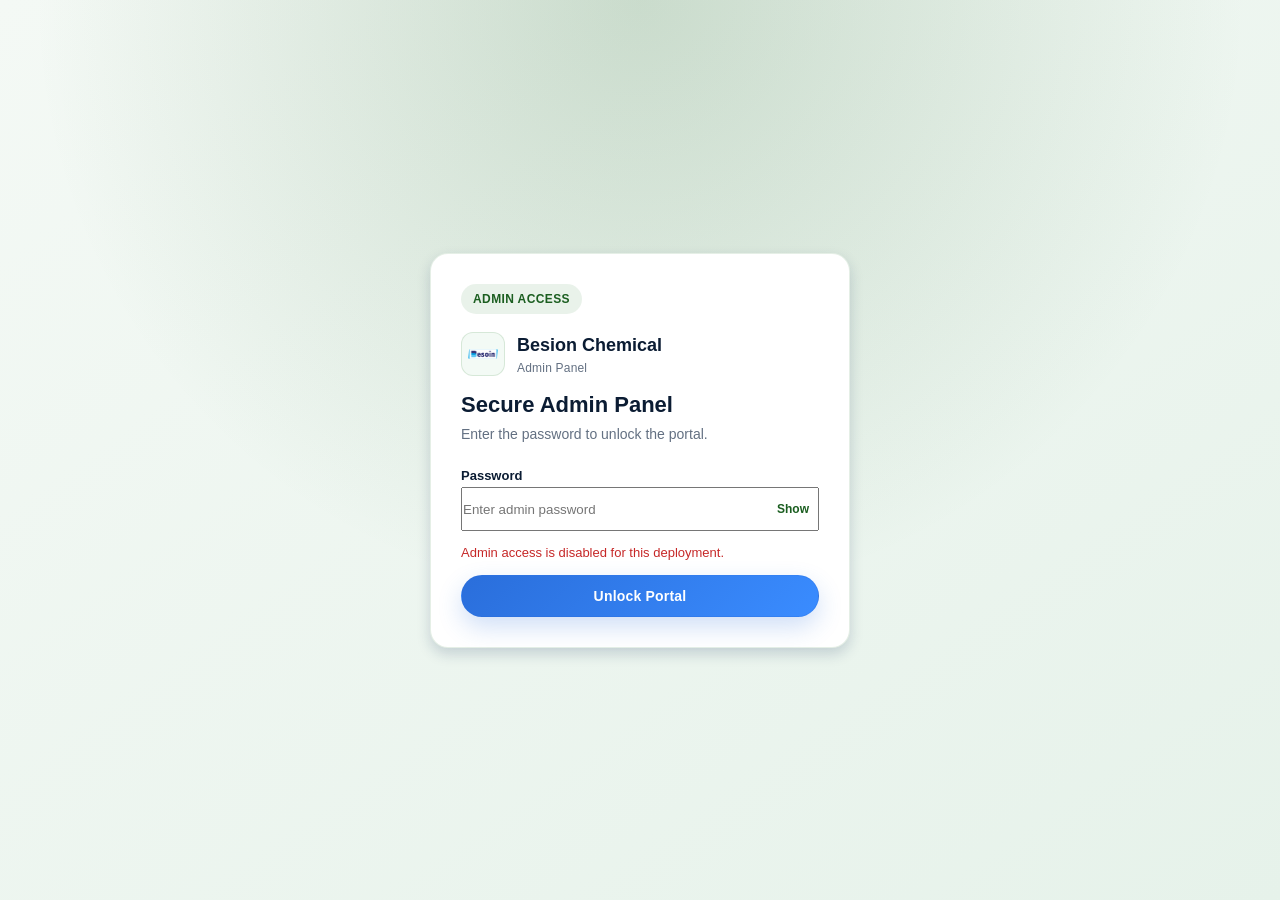
==== aks-admin.html @ b61a38f4 "jay mataji" ====
<!DOCTYPE html>
<html lang="en">

<head>
  <meta charset="UTF-8">
  <meta name="viewport" content="width=device-width, initial-scale=1.0">
  <meta http-equiv="Content-Security-Policy"
    content="default-src 'self'; img-src 'self' data: https:; style-src 'self' 'unsafe-inline'; script-src 'self' 'sha256-vvt4KWwuNr51XfE5m+hzeNEGhiOfZzG97ccfqGsPwvE='; connect-src 'self' https:; font-src 'self' data:; object-src 'none'; base-uri 'self'; form-action 'self'; upgrade-insecure-requests">
  <meta name="referrer" content="strict-origin-when-cross-origin">
  <meta http-equiv="X-Content-Type-Options" content="nosniff">
  <title>Admin Panel — Besion Chemical</title>
  <link rel="stylesheet" href="css/style.css">
  <style>
    body:not(.admin-unlocked) {
      overflow: hidden;
    }

    body:not(.admin-unlocked) .admin-layout {
      display: none;
    }

    .admin-lock {
      position: fixed;
      inset: 0;
      display: flex;
      align-items: center;
      justify-content: center;
      padding: 28px;
      background: radial-gradient(circle at top, rgba(27, 94, 32, 0.18), transparent 55%),
        linear-gradient(145deg, #f4f9f5, #e6f2ea);
      z-index: 3000;
    }

    body.admin-unlocked .admin-lock {
      display: none;
    }

    .admin-lock-card {
      width: min(420px, 100%);
      background: #fff;
      border-radius: 18px;
      padding: 30px;
      box-shadow: var(--shadow-lg);
      border: 1px solid rgba(46, 125, 50, 0.12);
    }

    .admin-lock-badge {
      display: inline-flex;
      align-items: center;
      gap: 8px;
      padding: 6px 12px;
      border-radius: 999px;
      background: rgba(46, 125, 50, 0.1);
      color: #1b5e20;
      font-size: 12px;
      font-weight: 600;
      letter-spacing: 0.4px;
      text-transform: uppercase;
    }

    .admin-lock-brand {
      display: flex;
      align-items: center;
      gap: 12px;
      margin: 18px 0 8px;
    }

    .admin-lock-brand img {
      width: 44px;
      height: 44px;
      object-fit: contain;
      border-radius: 12px;
      background: #f3faf5;
      padding: 6px;
      border: 1px solid rgba(46, 125, 50, 0.15);
    }

    .admin-lock-brand span {
      display: block;
      font-size: 18px;
      font-weight: 700;
      color: var(--text-dark);
    }

    .admin-lock-brand small {
      display: block;
      font-size: 12px;
      color: var(--text-muted);
      letter-spacing: 0.2px;
    }

    .admin-lock-card h1 {
      margin: 14px 0 6px;
      font-size: 22px;
      color: var(--text-dark);
    }

    .admin-lock-card p {
      margin: 0 0 18px;
      color: var(--text-muted);
      font-size: 14px;
    }

    .admin-lock-input {
      position: relative;
      margin-bottom: 12px;
    }

    .admin-lock-input input {
      width: 100%;
      padding-right: 72px;
      height: 44px;
    }

    .admin-lock-toggle {
      position: absolute;
      top: 50%;
      right: 10px;
      transform: translateY(-50%);
      border: none;
      background: transparent;
      color: #1b5e20;
      font-size: 12px;
      font-weight: 600;
      cursor: pointer;
    }

    .admin-lock-error {
      display: none;
      color: #c62828;
      font-size: 13px;
      margin-bottom: 12px;
    }

    .admin-lock-error.show {
      display: block;
    }

    .admin-lock-note {
      margin-top: 14px;
      font-size: 12px;
      color: #7a8b81;
    }

    .admin-lock-btn {
      width: 100%;
      margin-bottom: 12px;
      padding: 10px 14px;
      border-radius: 10px;
      border: 1px solid rgba(255, 255, 255, 0.35);
      background: rgba(255, 255, 255, 0.12);
      color: #fff;
      font-size: 13px;
      font-weight: 600;
      cursor: pointer;
      transition: var(--transition);
    }

    .admin-lock-btn:hover {
      background: rgba(255, 255, 255, 0.2);
    }

    .product-table-img {
      width: 44px;
      height: 44px;
      object-fit: contain;
      border-radius: 6px;
      background: #f0faf4;
    }

    .summary-row {
      background: #f6faf7;
      border: 1px solid var(--border);
      border-radius: 12px;
      padding: 10px 12px;
    }

    .summary-stats {
      display: flex;
      gap: 12px;
      flex-wrap: wrap;
      align-items: center;
      font-size: 13px;
      color: var(--text-dark);
    }

    .summary-pill {
      padding: 6px 12px;
      border-radius: 999px;
      background: #e8f5ee;
      color: #1a6b3c;
      font-weight: 600;
      border: 1px solid #d7efe2;
    }

    .modal-overlay {
      display: none;
      position: fixed;
      inset: 0;
      background: rgba(0, 0, 0, 0.45);
      z-index: 2000;
      overflow-y: auto;
      padding: 40px 20px;
    }

    .modal-overlay.open {
      display: flex;
      align-items: flex-start;
      justify-content: center;
    }

    .modal-box {
      background: #fff;
      border-radius: var(--radius-lg);
      padding: 36px;
      width: 100%;
      max-width: 780px;
      box-shadow: var(--shadow-lg);
      margin: auto;
    }

    .inline-order-input {
      width: 58px;
      padding: 6px 8px;
      border: 1px solid var(--border);
      border-radius: 8px;
      font-size: 13px;
      text-align: center;
    }

    .modal-header {
      display: flex;
      align-items: center;
      justify-content: space-between;
      margin-bottom: 24px;
    }

    .modal-header h2 {
      font-size: 20px;
      font-weight: 700;
      color: var(--text-dark);
    }

    .modal-close {
      font-size: 22px;
      color: var(--text-muted);
      cursor: pointer;
      transition: var(--transition);
    }

    .modal-close:hover {
      color: var(--text-dark);
    }

    .category-list {
      display: flex;
      flex-direction: column;
      gap: 10px;
      margin-top: 12px;
    }

    .category-item {
      display: flex;
      align-items: center;
      justify-content: space-between;
      gap: 10px;
      padding: 10px 12px;
      border: 1px solid var(--border);
      border-radius: 10px;
      background: #f9fbfa;
    }

    .category-label {
      font-weight: 600;
      color: var(--text-dark);
      font-size: 14px;
    }

    .category-actions {
      display: flex;
      gap: 6px;
      flex-wrap: wrap;
    }

    .category-link-grid {
      display: grid;
      grid-template-columns: repeat(auto-fit, minmax(220px, 1fr));
      gap: 14px;
      margin-top: 12px;
    }

    .category-link-title {
      font-size: 13px;
      font-weight: 600;
      color: var(--text-dark);
      margin-bottom: 8px;
    }

    .category-link-list {
      display: flex;
      flex-wrap: wrap;
      gap: 8px;
    }

    .category-link {
      display: inline-flex;
      align-items: center;
      gap: 6px;
      padding: 6px 12px;
      border-radius: 999px;
      border: 1px solid var(--border);
      background: #f9fbfa;
      color: var(--text-dark);
      font-size: 12px;
      text-decoration: none;
      transition: var(--transition);
    }

    .category-link:hover {
      background: #e8f5ee;
      border-color: #cfe8dc;
      color: #1a6b3c;
    }

  </style>
</head>

<body>
  <div class="admin-lock" id="adminLock" aria-hidden="false">
    <form class="admin-lock-card" id="adminLockForm" autocomplete="off">
      <div class="admin-lock-badge">Admin Access</div>
      <div class="admin-lock-brand">
        <img src="images/besoin%20logo.png" alt="Besion Chemical logo">
        <div>
          <span>Besion Chemical</span>
          <small>Admin Panel</small>
        </div>
      </div>
      <h1>Secure Admin Panel</h1>
      <p>Enter the password to unlock the portal.</p>
      <label for="adminPassword" style="font-size:13px;font-weight:600;color:var(--text-dark)">Password</label>
      <div class="admin-lock-input">
        <input type="password" id="adminPassword" class="form-control" placeholder="Enter admin password" required>
        <button type="button" class="admin-lock-toggle" id="adminLockToggle">Show</button>
      </div>
      <div class="admin-lock-error" id="adminLockError">Incorrect password. Please try again.</div>
      <button type="submit" class="btn btn-green" style="width:100%">Unlock Portal</button>
    </form>
  </div>

  <div class="admin-layout" id="adminLayout">
    <!-- ═══ SIDEBAR ═══ -->
    <aside class="admin-sidebar" id="adminSidebar">
      <div class="admin-logo">
        <div class="admin-logo-mark">
          <img src="images/besoin%20logo.png" alt="Besion Chemical logo">
        </div>
        <div>
          <span>Besion Chemical</span>
          <small>Admin Panel</small>
        </div>
      </div>
      <nav class="admin-nav">
        <div class="admin-nav-section">Catalog</div>
        <div class="admin-nav-item active" data-section="products">
          <svg viewBox="0 0 24 24" fill="none" stroke="currentColor" stroke-width="2">
            <path d="M20 7H4a2 2 0 0 0-2 2v6a2 2 0 0 0 2 2h16a2 2 0 0 0 2-2V9a2 2 0 0 0-2-2z" />
            <path d="M16 21V5a2 2 0 0 0-2-2h-4a2 2 0 0 0-2 2v16" />
          </svg>
          Products
        </div>
        <div class="admin-nav-section">Settings</div>
        <div class="admin-nav-item" data-section="settings">
          <svg viewBox="0 0 24 24" fill="none" stroke="currentColor" stroke-width="2">
            <circle cx="12" cy="12" r="3" />
            <path
              d="M19.4 15a1.65 1.65 0 0 0 .33 1.82l.06.06a2 2 0 0 1 0 2.83 2 2 0 0 1-2.83 0l-.06-.06a1.65 1.65 0 0 0-1.82-.33 1.65 1.65 0 0 0-1 1.51V21a2 2 0 0 1-2 2 2 2 0 0 1-2-2v-.09A1.65 1.65 0 0 0 9 19.4a1.65 1.65 0 0 0-1.82.33l-.06.06a2 2 0 0 1-2.83 0 2 2 0 0 1 0-2.83l.06-.06A1.65 1.65 0 0 0 4.68 15a1.65 1.65 0 0 0-1.51-1H3a2 2 0 0 1-2-2 2 2 0 0 1 2-2h.09A1.65 1.65 0 0 0 4.6 9a1.65 1.65 0 0 0-.33-1.82l-.06-.06a2 2 0 0 1 0-2.83 2 2 0 0 1 2.83 0l.06.06A1.65 1.65 0 0 0 9 4.68a1.65 1.65 0 0 0 1-1.51V3a2 2 0 0 1 2-2 2 2 0 0 1 2 2v.09a1.65 1.65 0 0 0 1 1.51 1.65 1.65 0 0 0 1.82-.33l.06-.06a2 2 0 0 1 2.83 0 2 2 0 0 1 0 2.83l-.06.06A1.65 1.65 0 0 0 19.4 9a1.65 1.65 0 0 0 1.51 1H21a2 2 0 0 1 2 2 2 2 0 0 1-2 2h-.09a1.65 1.65 0 0 0-1.51 1z" />
          </svg>
          Settings
        </div>
        <div style="padding:24px 20px 16px; margin-top:auto;">
          <button class="admin-lock-btn" type="button">Lock Admin</button>
          <a href="index.html"
            style="display:flex;align-items:center;gap:10px;color:rgba(255,255,255,0.6);font-size:14px;transition:0.2s">
            <svg viewBox="0 0 24 24" fill="none" stroke="currentColor" stroke-width="2" width="18" height="18">
              <path d="M9 21H5a2 2 0 0 1-2-2V5a2 2 0 0 1 2-2h4" />
              <polyline points="16 17 21 12 16 7" />
              <line x1="21" y1="12" x2="9" y2="12" />
            </svg>
            View Website
          </a>
        </div>
      </nav>
    </aside>
    <div class="admin-sidebar-overlay" id="adminSidebarOverlay"></div>

    <!-- ═══ MAIN ═══ -->
    <main class="admin-main">

      <!-- Products -->
      <div id="section-products">
        <div class="admin-topbar">
          <div class="admin-topbar-left">
            <button class="admin-menu-btn" aria-label="Toggle sidebar">
              <svg viewBox="0 0 24 24" fill="none" stroke="currentColor" stroke-width="2" width="18" height="18">
                <path d="M3 6h18" />
                <path d="M3 12h18" />
                <path d="M3 18h18" />
              </svg>
            </button>
            <h1>Products Management</h1>
          </div>
          <div class="admin-topbar-actions">
            <button class="btn btn-outline-green">
              <svg viewBox="0 0 24 24" fill="none" stroke="currentColor" stroke-width="2" width="16" height="16">
                <path d="M21 12a9 9 0 1 1-2.64-6.36" />
                <polyline points="22 3 21 8 16 7" />
              </svg>
              Sync Database
            </button>
            <button class="btn btn-outline-green">
              <svg viewBox="0 0 24 24" fill="none" stroke="currentColor" stroke-width="2" width="16" height="16">
                <path d="M4 7h16" />
                <path d="M4 12h16" />
                <path d="M4 17h16" />
              </svg>
              Manage Categories
            </button>
            <button class="btn btn-green">
              <svg viewBox="0 0 24 24" fill="none" stroke="currentColor" stroke-width="2" width="16" height="16">
                <line x1="12" y1="5" x2="12" y2="19" />
                <line x1="5" y1="12" x2="19" y2="12" />
              </svg>
              Add New Product
            </button>
          </div>
        </div>

        <div class="admin-card" id="productsListSection">
          <div style="display:flex;gap:16px;margin-bottom:12px;flex-wrap:wrap;align-items:center">
            <input type="text" id="productSearch" class="form-control" style="max-width:280px"
              placeholder="Search products...">
            <select class="form-control" id="filterCategory" style="max-width:200px">
              <option value="">All Categories</option>
            </select>
            <select class="form-control" id="filterMarket" style="max-width:200px">
              <option value="all">All Products</option>
              <option value="domestic">Domestic Products</option>
              <option value="global">Global Products</option>
            </select>
          </div>
          <div class="summary-row" id="productsSummaryRow" style="margin-bottom:16px">
            <div class="summary-stats">
              <span class="summary-pill">Total Products: 0</span>
              <span class="summary-pill">Domestic Products: 0</span>
              <span class="summary-pill">Global Products: 0</span>
            </div>
          </div>

          <div class="summary-row" id="categoryLinksRow">
            <div class="summary-stats" style="justify-content:space-between;width:100%">
              <span style="font-weight:700">Category Quick Links</span>
              <span style="color:var(--text-muted);font-size:12px">Open products page by category</span>
            </div>
            <div class="category-link-grid">
              <div>
                <div class="category-link-title">Domestic Categories</div>
                <div class="category-link-list" id="domesticCategoryLinks"></div>
              </div>
              <div>
                <div class="category-link-title">Global Categories</div>
                <div class="category-link-list" id="globalCategoryLinks"></div>
              </div>
            </div>
          </div>
        </div>

        <div class="admin-card" id="domesticProductsSection">
          <div
            style="display:flex;align-items:center;justify-content:space-between;flex-wrap:wrap;gap:12px;margin-bottom:10px">
            <div>
              <h3 class="admin-card-title" style="margin:0">Domestic Products</h3>
              <p style="color:var(--text-muted);font-size:13px;margin-top:6px">Manage all domestic product listings.</p>
            </div>
          </div>
          <div style="overflow-x:auto">
            <table class="data-table" id="productsTable"></table>
          </div>
        </div>

        <div class="admin-card" id="globalProductsSection">
          <div
            style="display:flex;align-items:center;justify-content:space-between;flex-wrap:wrap;gap:12px;margin-bottom:10px">
            <div>
              <h3 class="admin-card-title" style="margin:0">Global Products</h3>
              <p style="color:var(--text-muted);font-size:13px;margin-top:6px">Manage category-based Technicals and
                Formulations.</p>
            </div>
          </div>

          <div style="border-top:1px solid var(--border);padding-top:20px;margin-top:10px">
            <div
              style="display:flex;align-items:center;justify-content:space-between;flex-wrap:wrap;gap:12px;margin-bottom:16px">
              <h4 style="margin:0;font-size:16px;color:var(--text-dark)">Technicals</h4>
              <button class="btn btn-green btn-sm" id="btnAddTechnical">+ Add Technical</button>
            </div>
            <div style="overflow-x:auto">
              <table class="data-table" id="technicalsTable"></table>
            </div>
          </div>

          <div style="border-top:1px solid var(--border);padding-top:20px;margin-top:24px">
            <div
              style="display:flex;align-items:center;justify-content:space-between;flex-wrap:wrap;gap:12px;margin-bottom:16px">
              <h4 style="margin:0;font-size:16px;color:var(--text-dark)">Formulations</h4>
              <button class="btn btn-green btn-sm" id="btnAddFormulation">+ Add Formulation</button>
            </div>
            <div style="overflow-x:auto">
              <table class="data-table" id="formulationsTable"></table>
            </div>
          </div>
        </div>

      </div>

      <!-- Settings -->
      <div id="section-settings" style="display:none">
        <div class="admin-topbar">
          <div class="admin-topbar-left">
            <button class="admin-menu-btn" aria-label="Toggle sidebar">
              <svg viewBox="0 0 24 24" fill="none" stroke="currentColor" stroke-width="2" width="18" height="18">
                <path d="M3 6h18" />
                <path d="M3 12h18" />
                <path d="M3 18h18" />
              </svg>
            </button>
            <h1>Settings</h1>
          </div>
        </div>
        <div class="admin-card" style="max-width:600px">
          <h3 class="admin-card-title">Company Settings</h3>
          <div class="form-group">
            <label>WhatsApp Number <small style="color:var(--text-muted)">(with country code, no +)</small></label>
            <input type="text" class="form-control" id="stWhatsapp" placeholder="919328110822" value="919328110822">
          </div>
          <div class="form-group">
            <label>Email Address</label>
            <input type="email" class="form-control" id="stEmail" value="info@besionchemical.com">
          </div>
          <div class="form-group">
            <label>Phone Number</label>
            <input type="text" class="form-control" id="stPhone" value="+91 93281 10822">
          </div>
          <div class="form-group">
            <label>Office Address</label>
            <textarea class="form-control" id="stAddress"
              rows="3">123 Farm Road, Agricultural Industrial Area, Gujarat, India</textarea>
          </div>
          <div class="form-group" style="display:none">
            <label>Home Hero Background Image URL (Direct or Google Drive)</label>
            <input type="url" class="form-control" id="stHeroBg" placeholder="https://..."
              value="https://images.unsplash.com/photo-1500937386664-56d1dfef3854?w=1400&q=80">
          </div>
          <div class="form-group" style="display:none">
            <label>Home About Image URL (Direct or Google Drive)</label>
            <input type="url" class="form-control" id="stAboutImage" placeholder="https://..."
              value="https://images.unsplash.com/photo-1574323347407-f5e1ad6d020b?w=600&q=80">
          </div>
          <button class="btn btn-green">Save Settings</button>
        </div>
      </div>

    </main>
  </div>

  <!-- ═══ ADD/EDIT PRODUCT MODAL ═══ -->
  <div class="modal-overlay" id="productModal">
    <div class="modal-box">
      <div class="modal-header">
        <h2 id="modalTitle">Add New Product</h2>
        <span class="modal-close">✕</span>
      </div>
      <div class="form-grid">
        <div class="form-group">
          <label>Product Name *</label>
          <input type="text" class="form-control" id="fName" placeholder="e.g. AceFos 75 SP">
        </div>
        <div class="form-group">
          <label>Technical Name</label>
          <input type="text" class="form-control" id="fTechnical" placeholder="e.g. Acephate 75% SP">
        </div>
        <div class="form-group">
          <label>Category *</label>
          <select class="form-control" id="fCategory">
            <option value="">Select Category</option>
          </select>
        </div>
        <div class="form-group">
          <label>Market</label>
          <select class="form-control" id="fMarket">
            <option value="domestic">Domestic</option>
            <option value="global">Global</option>
          </select>
        </div>
        <div class="form-group">
          <label>Image URL (Direct or Google Drive)</label>
          <input type="url" class="form-control" id="fImage" placeholder="https://...">
        </div>
        <div class="form-group">
          <label>Image Preview</label>
          <div id="imagePreview" style="display:none;border:1px solid #e0e0e0;border-radius:10px;padding:10px;background:#fafafa">
            <img id="imagePreviewImg" alt="Image preview" style="width:100%;height:140px;object-fit:contain;background:#fff;border-radius:8px">
            <div id="imagePreviewStatus" style="margin-top:6px;font-size:12px;color:var(--text-muted)"></div>
          </div>
        </div>
        <div class="form-group">
          <label>PDF Link (Google Drive or direct URL)</label>
          <input type="url" class="form-control" id="fPdf" placeholder="https://drive.google.com/file/d/...">
        </div>
        <div class="form-group">
          <label>Status</label>
          <select class="form-control" id="fStatus">
            <option value="active">Active</option>
            <option value="inactive">Inactive</option>
          </select>
        </div>
        <div class="form-group form-grid-full">
          <label>Description</label>
          <textarea class="form-control" id="fDesc" rows="3" placeholder="Short product description..."></textarea>
        </div>
        <div class="form-group">
          <label>Mode of Action</label>
          <textarea class="form-control" id="fMOA" rows="3" placeholder="e.g. Acetylcholinesterase inhibitor"></textarea>
        </div>
        <div class="form-group">
          <label>Major Crops</label>
          <input type="text" class="form-control" id="fCrops" placeholder="e.g. Cotton, Rice, Wheat">
        </div>
        <div class="form-group">
          <label>Target Pests</label>
          <input type="text" class="form-control" id="fPests" placeholder="e.g. Aphids, Thrips">
        </div>
        <div class="form-group">
          <label>Recommended Dose</label>
          <input type="text" class="form-control" id="fDose" placeholder="e.g. 1.5 g/L water">
        </div>
        <div class="form-group form-grid-full">
          <label>Packaging</label>
          <input type="text" class="form-control" id="fPackaging" placeholder="e.g. 100g, 250g, 500g, 1kg">
        </div>
      </div>
      <div class="admin-form-actions">
        <button class="btn btn-green" id="btnSaveProduct">
          <svg viewBox="0 0 24 24" fill="none" stroke="currentColor" stroke-width="2" width="16" height="16">
            <path d="M19 21H5a2 2 0 0 1-2-2V5a2 2 0 0 1 2-2h11l5 5v11a2 2 0 0 1-2 2z" />
            <polyline points="17 21 17 13 7 13 7 21" />
            <polyline points="7 3 7 8 15 8" />
          </svg>
          <span id="saveLabel">Add Product</span>
        </button>
        <button class="btn btn-outline-green" id="btnCancelProduct">Cancel</button>
      </div>
    </div>
  </div>

  <!-- ═══ MANAGE CATEGORIES MODAL ═══ -->
  <div class="modal-overlay" id="categoryModal">
    <div class="modal-box">
      <div class="modal-header">
        <h2>Manage Categories</h2>
        <span class="modal-close">✕</span>
      </div>
      <div style="display:grid;grid-template-columns:repeat(auto-fit,minmax(260px,1fr));gap:20px">
        <div>
          <h3 class="admin-card-title" style="margin-bottom:4px">Domestic Categories</h3>
          <p style="color:var(--text-muted);font-size:13px;margin:0 0 12px">Used for domestic products.</p>
          <div style="display:flex;gap:8px;flex-wrap:wrap">
            <input type="text" class="form-control" id="newDomesticCategory" placeholder="e.g. Bio Fertilizers"
              style="flex:1 1 160px">
            <button class="btn btn-green btn-sm" id="btnAddDomesticCategory">Add</button>
          </div>
          <div class="category-list" id="domesticCategoryList"></div>
        </div>
        <div>
          <h3 class="admin-card-title" style="margin-bottom:4px">Global Categories</h3>
          <p style="color:var(--text-muted);font-size:13px;margin:0 0 12px">Used for global Technicals and Formulations.
          </p>
          <div style="display:flex;gap:8px;flex-wrap:wrap">
            <input type="text" class="form-control" id="newGlobalCategory" placeholder="e.g. PGR"
              style="flex:1 1 160px">
            <button class="btn btn-green btn-sm" id="btnAddGlobalCategory">Add</button>
          </div>
          <div class="category-list" id="globalCategoryList"></div>
        </div>
      </div>
      <div class="admin-form-actions" style="margin-top:20px">
        <button class="btn btn-outline-green" id="btnCloseCategory">Close</button>
      </div>
    </div>
  </div>

  <!-- Confirm delete modal -->
  <div class="modal-overlay" id="deleteModal">
    <div class="modal-box" style="max-width:440px;text-align:center;padding:40px">
      <div
        style="width:64px;height:64px;background:#fff0f0;border-radius:50%;display:flex;align-items:center;justify-content:center;margin:0 auto 20px">
        <svg viewBox="0 0 24 24" fill="none" stroke="#e53935" stroke-width="2" width="32" height="32">
          <polyline points="3 6 5 6 21 6" />
          <path d="M19 6v14a2 2 0 0 1-2 2H7a2 2 0 0 1-2-2V6m3 0V4a1 1 0 0 1 1-1h4a1 1 0 0 1 1 1v2" />
        </svg>
      </div>
      <h3 style="margin-bottom:10px">Delete Product?</h3>
      <p style="color:var(--text-muted);margin-bottom:28px" id="deleteMsg">This action cannot be undone.</p>
      <div style="display:flex;gap:12px;justify-content:center">
        <button class="btn btn-danger" id="btnConfirmDelete">Yes, Delete</button>
        <button class="btn btn-outline-green" id="btnCancelDelete">Cancel</button>
      </div>
    </div>
  </div>

  <!-- ═══ GLOBAL TECHNICALS MODAL ═══ -->
  <div class="modal-overlay" id="technicalModal">
    <div class="modal-box">
      <div class="modal-header">
        <h2 id="technicalModalTitle">Add Technical</h2>
        <span class="modal-close">✕</span>
      </div>
      <div class="form-grid">
        <div class="form-group">
          <label>Category *</label>
          <select class="form-control" id="tCategory">
            <option value="">Select Category</option>
          </select>
        </div>
        <div class="form-group">
          <label>Technical Name *</label>
          <input type="text" class="form-control" id="tName" placeholder="e.g. Abamectin 1.9% EC">
        </div>
        <div class="form-group">
          <label>Brand Name *</label>
          <input type="text" class="form-control" id="tBrand" placeholder="e.g. SHOOTER">
        </div>
      </div>
      <div class="admin-form-actions">
        <button class="btn btn-green" id="btnSaveTechnical">
          <span id="saveTechnicalLabel">Add Technical</span>
        </button>
        <button class="btn btn-outline-green" id="btnCancelTechnical">Cancel</button>
      </div>
    </div>
  </div>

  <!-- ═══ GLOBAL FORMULATIONS MODAL ═══ -->
  <div class="modal-overlay" id="formulationModal">
    <div class="modal-box">
      <div class="modal-header">
        <h2 id="formulationModalTitle">Add Formulation</h2>
        <span class="modal-close">✕</span>
      </div>
      <div class="form-grid">
        <div class="form-group">
          <label>Category *</label>
          <select class="form-control" id="fCategoryGlobal">
            <option value="">Select Category</option>
          </select>
        </div>
        <div class="form-group">
          <label>Formulation Name *</label>
          <input type="text" class="form-control" id="fNameGlobal" placeholder="e.g. ABAMECTIN 1.8%, 1.9% EC">
        </div>
      </div>
      <div class="admin-form-actions">
        <button class="btn btn-green" id="btnSaveFormulation">
          <span id="saveFormulationLabel">Add Formulation</span>
        </button>
        <button class="btn btn-outline-green" id="btnCancelFormulation">Cancel</button>
      </div>
    </div>
  </div>

  <!-- ═══ GLOBAL DELETE MODAL ═══ -->
  <div class="modal-overlay" id="globalDeleteModal">
    <div class="modal-box" style="max-width:440px;text-align:center;padding:40px">
      <div
        style="width:64px;height:64px;background:#fff0f0;border-radius:50%;display:flex;align-items:center;justify-content:center;margin:0 auto 20px">
        <svg viewBox="0 0 24 24" fill="none" stroke="#e53935" stroke-width="2" width="32" height="32">
          <polyline points="3 6 5 6 21 6" />
          <path d="M19 6v14a2 2 0 0 1-2 2H7a2 2 0 0 1-2-2V6m3 0V4a1 1 0 0 1 1-1h4a1 1 0 0 1 1 1v2" />
        </svg>
      </div>
      <h3 style="margin-bottom:10px" id="globalDeleteTitle">Delete Item?</h3>
      <p style="color:var(--text-muted);margin-bottom:28px" id="globalDeleteMsg">This action cannot be undone.</p>
      <div style="display:flex;gap:12px;justify-content:center">
        <button class="btn btn-danger" id="btnConfirmGlobalDelete">Yes, Delete</button>
        <button class="btn btn-outline-green" id="btnCancelGlobalDelete">Cancel</button>
      </div>
    </div>
  </div>

  <script src="js/config.js"></script>
  <script src="js/script.js"></script>
  <script src="js/admin.js"></script>
</body>
</html>
---- css/style.css ----
/* =============================================
   BESION CHEMICAL — GLOBAL STYLES
   ============================================= */

:root {
  --primary: #2a6edb;
  --primary-rgb: 42, 110, 219;
  --primary-dark: #1a4f9e;
  --primary-light: #e7f1ff;
  --accent: #6bc8ff;
  --accent-hover: #2eaef5;
  --text-dark: #0b1c33;
  --text-body: #2f3a4a;
  --text-muted: #637082;
  --bg-light: #f4f8ff;
  --bg-white: #ffffff;
  --border: #e2e9f5;
  --border-dark: #d5deec;
  --sky-1: #f7fbff;
  --sky-2: #e6f1ff;
  --sky-3: #d8ecff;
  --ink-strong: #0b2b4b;
  --shadow-sm: 0 1px 2px 0 rgba(60, 64, 67, 0.3), 0 1px 3px 1px rgba(60, 64, 67, 0.15);
  --shadow: 0 1px 3px 0 rgba(60, 64, 67, 0.3), 0 4px 8px 3px rgba(60, 64, 67, 0.15);
  --shadow-lg: 0 6px 14px rgba(15, 46, 86, 0.18);
  --radius: 12px;
  --radius-lg: 24px;
  --radius-xl: 32px;
  --whatsapp: #25d366;
  --red: #d93025;
  --transition: cubic-bezier(0.4, 0, 0.2, 1) 0.2s;
}

*,
*::before,
*::after {
  box-sizing: border-box;
  margin: 0;
  padding: 0;
}

html {
  scroll-behavior: smooth;
}

body {
  font-family: 'Nunito', 'Poppins', -apple-system, BlinkMacSystemFont, 'Segoe UI', Roboto, Helvetica, Arial, sans-serif;
  color: var(--text-body);
  background: linear-gradient(180deg, var(--sky-1) 0%, var(--bg-white) 35%, var(--sky-2) 100%);
  line-height: 1.5;
  -webkit-font-smoothing: antialiased;
  -moz-osx-font-smoothing: grayscale;
}

h1,
h2,
h3,
h4,
h5,
h6 {
  font-family: 'Poppins', 'Nunito', 'Segoe UI', Roboto, Helvetica, Arial, sans-serif;
  color: var(--text-dark);
  line-height: 1.25;
}

a {
  text-decoration: none;
  color: inherit;
}

img {
  max-width: 100%;
  display: block;
}


ul {
  list-style: none;
}

button {
  cursor: pointer;
  border: none;
  background: none;
  font-family: inherit;
}

/* =============================================
   UTILITY
   ============================================= */
.container {
  width: 100%;
  max-width: 1200px;
  margin: 0 auto;
  padding: 0 20px;
}

.btn {
  display: inline-flex;
  align-items: center;
  justify-content: center;
  gap: 10px;
  padding: 12px 28px;
  border-radius: 50px;
  font-family: 'Segoe UI', Roboto, Helvetica, Arial, sans-serif;
  font-size: 14px;
  font-weight: 600;
  transition: var(--transition);
  white-space: nowrap;
  letter-spacing: 0.2px;
}

.btn-primary {
  background: linear-gradient(135deg, var(--primary) 0%, #3a8cff 70%, var(--accent) 100%);
  color: #fff;
  border: 1px solid rgba(var(--primary-rgb), 0.2);
  box-shadow: 0 12px 26px rgba(var(--primary-rgb), 0.22);
}

.btn-primary:hover {
  background: linear-gradient(135deg, var(--primary-dark) 0%, var(--primary) 70%, #5fb6ff 100%);
  color: #fff;
  border-color: rgba(var(--primary-rgb), 0.4);
  box-shadow: 0 16px 30px rgba(var(--primary-rgb), 0.3);
  transform: translateY(-2px);
}

.btn-outline {
  background: rgba(255, 255, 255, 0.1);
  color: #fff;
  border: 1.5px solid rgba(255, 255, 255, 0.8);
  backdrop-filter: blur(6px);
}

.btn-outline:hover {
  background: rgba(255, 255, 255, 0.1);
  border-color: #fff;
  transform: translateY(-1px);
}

.btn-green {
  background: linear-gradient(135deg, var(--primary) 0%, #3a8cff 100%);
  color: #fff;
  border: 1px solid rgba(var(--primary-rgb), 0.25);
  box-shadow: 0 10px 24px rgba(var(--primary-rgb), 0.22);
}

.btn-green:hover {
  background: var(--primary-dark);
  border-color: var(--primary-dark);
  transform: translateY(-1px);
  box-shadow: 0 6px 16px rgba(var(--primary-rgb), 0.3);
}

.btn-outline-green {
  background: transparent;
  color: var(--primary);
  border: 1.5px solid rgba(var(--primary-rgb), 0.6);
}

.btn-outline-green:hover {
  background: var(--primary-light);
  color: var(--primary);
  transform: translateY(-1px);
}

.btn-whatsapp {
  background: var(--whatsapp);
  color: #fff;
  border: none;
  box-shadow: 0 4px 12px rgba(37, 211, 102, 0.25);
}

.btn-whatsapp:hover {
  background: var(--accent-hover);
  transform: translateY(-1px);
  box-shadow: 0 6px 20px rgba(37, 211, 102, 0.35);
}


section {
  padding: 60px 0;
}

a:focus-visible,
button:focus-visible,
.btn:focus-visible,
.nav-icon-btn:focus-visible,
.drawer-menu a:focus-visible {
  outline: 3px solid rgba(var(--primary-rgb), 0.35);
  outline-offset: 3px;
  border-radius: 12px;
}

/* =============================================
   HEADER / NAVBAR
   ============================================= */
.header {
  position: sticky;
  top: 0;
  z-index: 1000;
  background: rgba(255, 255, 255, 0.88);
  backdrop-filter: blur(10px);
  -webkit-backdrop-filter: blur(10px);
  border-bottom: 1px solid var(--border);
  box-shadow: 0 10px 20px rgba(14, 44, 84, 0.06);
}

.navbar {
  display: flex;
  align-items: center;
  justify-content: space-between;
  height: 72px;
  padding: 0 24px;
  max-width: 1400px;
  margin: 0 auto;
}

/* Logo */
.nav-logo {
  display: flex;
  align-items: center;
  gap: 10px;
  flex-shrink: 0;
}

.nav-logo .logo-icon {
  width: auto;
  height: clamp(44px, 4.5vw, 58px);
  max-width: 240px;
  object-fit: contain;
  object-position: left center;
  display: block;
}

.nav-logo .logo-text {
  font-family: 'Poppins', sans-serif;
  font-size: 20px;
  font-weight: 700;
  color: var(--primary);
}

/* Center nav links */
.nav-links {
  display: flex;
  align-items: center;
  gap: 6px;
}

.nav-links a {
  padding: 10px 18px;
  border-radius: 50px;
  font-family: 'Poppins', sans-serif;
  font-size: 14px;
  font-weight: 500;
  color: var(--text-dark);
  transition: var(--transition);
  position: relative;
}

.nav-links a:hover {
  color: var(--primary);
  background: linear-gradient(120deg, rgba(var(--primary-rgb), 0.12), rgba(107, 200, 255, 0.18));
}

.nav-links a.active {
  color: var(--primary);
  background: linear-gradient(120deg, rgba(var(--primary-rgb), 0.18), rgba(107, 200, 255, 0.22));
  font-weight: 600;
}

/* Right icons */
.nav-actions {
  display: flex;
  align-items: center;
  gap: 8px;
}

.nav-icon-btn {
  width: 40px;
  height: 40px;
  border-radius: 50%;
  display: flex;
  align-items: center;
  justify-content: center;
  color: var(--text-dark);
  transition: var(--transition);
  position: relative;
}

.nav-icon-btn:hover {
  background: linear-gradient(135deg, rgba(var(--primary-rgb), 0.15), rgba(107, 200, 255, 0.18));
  color: var(--primary);
}

.nav-icon-btn svg {
  width: 20px;
  height: 20px;
}

.cart-badge {
  position: absolute;
  top: 2px;
  right: 2px;
  width: 18px;
  height: 18px;
  background: var(--red);
  color: #fff;
  font-size: 10px;
  font-weight: 700;
  border-radius: 50%;
  display: flex;
  align-items: center;
  justify-content: center;
}

/* Hamburger (mobile only) */
.hamburger {
  display: none;
  flex-direction: column;
  gap: 5px;
  padding: 8px;
  cursor: pointer;
}

.hamburger span {
  display: block;
  width: 22px;
  height: 2px;
  background: var(--text-dark);
  border-radius: 2px;
  transition: var(--transition);
}

/* Search bar */
.search-bar {
  position: absolute;
  top: 68px;
  left: 50%;
  transform: translateX(-50%);
  width: calc(100% - 48px);
  max-width: 1400px;
  box-sizing: border-box;
  background: #fff;
  padding: 16px 24px;
  box-shadow: 0 16px 30px rgba(14, 44, 84, 0.12);
  display: none;
  z-index: 999;
}

.search-bar.open {
  display: flex;
  align-items: center;
  gap: 12px;
}

.search-bar input {
  flex: 1;
  padding: 16px 22px;
  border: 2px solid var(--border);
  border-radius: 50px;
  font-size: 16px;
  line-height: 1.6;
  min-height: 52px;
  outline: none;
  font-family: 'Inter', sans-serif;
  transition: var(--transition);
}

.search-bar input:focus {
  border-color: var(--primary);
  box-shadow: 0 0 0 4px rgba(var(--primary-rgb), 0.12);
}

.search-bar button {
  padding: 12px 24px;
  background: linear-gradient(135deg, var(--primary) 0%, #3a8cff 100%);
  color: #fff;
  border-radius: 50px;
  font-weight: 600;
}

/* Search results dropdown */
.search-results {
  position: absolute;
  top: 100%;
  left: 24px;
  right: 24px;
  background: #fff;
  border: 1px solid var(--border);
  border-radius: var(--radius);
  box-shadow: var(--shadow-lg);
  max-height: 320px;
  overflow-y: auto;
  display: none;
}

.search-results.show {
  display: block;
}

.search-result-item {
  display: flex;
  align-items: center;
  gap: 12px;
  padding: 12px 16px;
  cursor: pointer;
  transition: var(--transition);
  border-bottom: 1px solid var(--border);
}

.search-result-item:last-child {
  border-bottom: none;
}

.search-result-item:hover {
  background: var(--primary-light);
}

.search-result-item.selected {
  background: var(--primary-light);
  box-shadow: inset 0 0 0 1px rgba(var(--primary-rgb), 0.35);
}

.search-result-item img {
  width: 40px;
  height: 40px;
  object-fit: contain;
  border-radius: 6px;
}

.search-result-info strong {
  display: block;
  font-size: 14px;
  color: var(--text-dark);
}

.search-result-info span {
  font-size: 12px;
  color: var(--text-muted);
}

/* =============================================
   SIDE DRAWER (mobile)
   ============================================= */
.drawer-overlay {
  display: none;
  position: fixed;
  inset: 0;
  background: rgba(0, 0, 0, 0.45);
  z-index: 1100;
  opacity: 0;
  transition: opacity 0.25s;
}

.drawer-overlay.open {
  display: block;
  opacity: 1;
}

.drawer {
  position: fixed;
  right: -300px;
  top: 0;
  bottom: 0;
  width: 280px;
  background: #fff;
  z-index: 1101;
  transition: right 0.28s cubic-bezier(0.4, 0, 0.2, 1);
  overflow-y: auto;
  box-shadow: -4px 0 24px rgba(0, 0, 0, 0.15);
}

.drawer.open {
  right: 0;
}

.drawer-header {
  display: flex;
  align-items: center;
  justify-content: space-between;
  padding: 18px 20px;
  background: var(--primary);
  color: #fff;
}

.drawer-header h3 {
  font-family: 'Poppins', sans-serif;
  font-size: 18px;
  font-weight: 600;
}

.drawer-close {
  color: #fff;
  font-size: 22px;
  line-height: 1;
  opacity: 0.85;
  transition: var(--transition);
}

.drawer-close:hover {
  opacity: 1;
}

.drawer-menu {
  padding: 12px 0;
}

.drawer-menu a {
  display: flex;
  align-items: center;
  gap: 14px;
  padding: 14px 20px;
  font-size: 15px;
  font-weight: 500;
  color: var(--text-dark);
  transition: var(--transition);
  border-left: 3px solid transparent;
}

.drawer-menu a:hover {
  background: var(--primary-light);
  color: var(--primary);
  border-left-color: var(--primary);
}

.drawer-menu a.active {
  background: var(--primary-light);
  color: var(--primary);
  font-weight: 600;
  border-left-color: var(--primary);
}

.drawer-menu a svg {
  width: 20px;
  height: 20px;
  flex-shrink: 0;
  color: var(--primary);
}

.drawer-menu a img {
  width: 20px;
  height: 20px;
  flex-shrink: 0;
  opacity: 0.7;
}

/* =============================================
   HERO SECTION
   ============================================= */
.hero {
  position: relative;
  overflow: hidden;
  background: #0b1c33;
  min-height: 420px;
  display: flex;
  align-items: center;
}

.hero::before {
  content: "";
  position: absolute;
  inset: 0;
  background:
    radial-gradient(circle at 20% 15%, rgba(42, 110, 219, 0.45), transparent 45%),
    radial-gradient(circle at 80% 10%, rgba(107, 200, 255, 0.3), transparent 55%),
    linear-gradient(180deg, rgba(7, 20, 40, 0.55) 0%, rgba(9, 28, 58, 0.35) 55%, rgba(12, 40, 78, 0.25) 100%);
  z-index: 0;
}

.hero::after {
  content: "";
  position: absolute;
  inset: -15%;
  background:
    radial-gradient(circle at 18% 18%, rgba(255, 255, 255, 0.22), transparent 45%),
    radial-gradient(circle at 85% 30%, rgba(255, 255, 255, 0.12), transparent 50%);
  opacity: 0.5;
  z-index: 0;
  pointer-events: none;
  animation: hero-float 12s ease-in-out infinite;
}

.hero-bg {
  position: absolute;
  inset: 0;
  background-image: url('../images/banner.jpeg');
  background-size: cover;
  background-position: center;
  opacity: 1;
}

.hero-content {
  position: relative;
  z-index: 1;
  text-align: center;
  padding: 80px 20px 90px;
  max-width: 800px;
  margin: 0 auto;
  animation: rise-in 0.9s ease both;
}

.hero-content h1 {
  font-size: clamp(26px, 4vw, 46px);
  font-weight: 800;
  color: #fff;
  margin-bottom: 18px;
  line-height: 1.2;
  text-shadow: 0 12px 34px rgba(8, 18, 36, 0.45);
}

.hero-content p {
  font-size: clamp(14px, 2vw, 18px);
  color: rgba(255, 255, 255, 0.9);
  margin-bottom: 34px;
  line-height: 1.6;
}

.hero-btns {
  display: flex;
  gap: 14px;
  justify-content: center;
  flex-wrap: wrap;
  animation: rise-in 0.9s ease both;
  animation-delay: 0.08s;
}

.hero .btn {
  position: relative;
  overflow: hidden;
}

.hero .btn-primary {
  background: linear-gradient(135deg, #2a6edb 0%, #4aa3ff 70%, #6bc8ff 100%);
  border: 1px solid rgba(255, 255, 255, 0.2);
  box-shadow: 0 14px 30px rgba(15, 56, 120, 0.35);
}

.hero .btn-primary:hover {
  background: linear-gradient(135deg, #1a4f9e 0%, #2a6edb 70%, #5fb6ff 100%);
  box-shadow: 0 18px 36px rgba(15, 56, 120, 0.4);
}

.hero .btn-outline {
  background: rgba(255, 255, 255, 0.14);
  border-color: rgba(255, 255, 255, 0.6);
  box-shadow: 0 10px 24px rgba(10, 24, 48, 0.25);
}

.hero .btn-outline:hover {
  background: rgba(255, 255, 255, 0.2);
  border-color: rgba(255, 255, 255, 0.85);
}

.hero .btn::after {
  content: "";
  position: absolute;
  top: -50%;
  left: -130%;
  width: 60%;
  height: 200%;
  background: linear-gradient(120deg, transparent 0%, rgba(255, 255, 255, 0.35) 45%, transparent 100%);
  transform: skewX(-20deg);
  transition: left 0.6s ease;
}

.hero .btn:hover::after {
  left: 140%;
}

/* =============================================
   CATEGORY STRIP
   ============================================= */
.category-strip {
  background: transparent;
  padding: 28px 0 10px;
}

.category-container {
  display: flex;
  justify-content: space-between;
  gap: 12px;
  padding: 10px;
  border-radius: 16px;
  background: linear-gradient(180deg, #ffffff 0%, #eef5ff 100%);
  box-shadow: 0 16px 30px rgba(var(--primary-rgb), 0.14);
  border: 1px solid rgba(var(--primary-rgb), 0.14);
}

.category-item {
  text-align: center;
  flex: 1;
  font-size: 13px;
  cursor: pointer;
  padding: 8px 6px;
  transition: var(--transition);
}

.icon-circle {
  width: 64px;
  height: 64px;
  border-radius: 50%;
  border: 2px solid #dfe6f2;
  display: flex;
  align-items: center;
  justify-content: center;
  margin: auto;
  transition: all 0.3s ease;
  background: #fff;
}

.icon-circle img {
  width: 28px;
  height: 28px;
  transition: transform 0.3s ease;
  opacity: 0.6;
}

/* Hover */
.category-item:hover .icon-circle {
  border-color: var(--primary);
  transform: translateY(-4px) scale(1.05);
  box-shadow: 0 10px 20px rgba(var(--primary-rgb), 0.16);
}

.category-item:hover img {
  opacity: 1;
  transform: scale(1.1);
}

/* Active state */
.category-item.active .icon-circle {
  background: var(--primary);
  border: none;
  box-shadow: 0 6px 20px rgba(var(--primary-rgb), 0.25);
}

.category-item.active img {
  filter: brightness(0) invert(1);
  opacity: 1;
}

.category-item p {
  margin-top: 8px;
  font-weight: 500;
  color: #333;
}

.category-item.active p {
  color: var(--primary);
  font-weight: 600;
}

/* =============================================
   WHY CHOOSE US
   ============================================= */
.why-choose {
  background: linear-gradient(180deg, var(--sky-1) 0%, var(--sky-2) 100%);
  position: relative;
  overflow: hidden;
}

.section-title {
  font-size: clamp(22px, 3vw, 30px);
  font-weight: 700;
  color: var(--primary);
  margin-bottom: 36px;
}

.features-grid {
  display: grid;
  grid-template-columns: repeat(4, 1fr);
  gap: 20px;
}

.feature-card {
  background: linear-gradient(180deg, #ffffff 0%, #f7fbff 100%);
  border-radius: var(--radius-lg);
  padding: 40px 24px;
  text-align: center;
  box-shadow: 0 10px 24px rgba(12, 40, 78, 0.1);
  transition: var(--transition);
  border: 1px solid rgba(var(--primary-rgb), 0.12);
  animation: rise-in 0.8s ease both;
}

.features-grid .feature-card:nth-child(1) {
  animation-delay: 0.05s;
}

.features-grid .feature-card:nth-child(2) {
  animation-delay: 0.1s;
}

.features-grid .feature-card:nth-child(3) {
  animation-delay: 0.15s;
}

.features-grid .feature-card:nth-child(4) {
  animation-delay: 0.2s;
}

.feature-card:hover {
  transform: translateY(-6px);
  box-shadow: 0 16px 30px rgba(var(--primary-rgb), 0.22);
  border-color: rgba(var(--primary-rgb), 0.25);
}

.feature-icon {
  width: 64px;
  height: 64px;
  margin: 0 auto 20px;
  display: flex;
  align-items: center;
  justify-content: center;
  background: linear-gradient(135deg, rgba(var(--primary-rgb), 0.12), rgba(107, 200, 255, 0.2));
  border-radius: 50%;
  color: var(--primary);
}

.feature-icon svg {
  width: 28px;
  height: 28px;
}

.feature-card h3 {
  font-size: 16px;
  font-weight: 600;
  margin-bottom: 8px;
  color: var(--text-dark);
}

.feature-card p {
  font-size: 13px;
  color: var(--text-muted);
}

/* =============================================
   ABOUT SECTION
   ============================================= */
.about-section {
  background: linear-gradient(180deg, #ffffff 0%, #f4f8ff 100%);
}

.about-inner {
  display: grid;
  grid-template-columns: 1fr 1fr;
  gap: 60px;
  align-items: center;
  background: linear-gradient(135deg, #f7fbff 0%, #ffffff 100%);
  border-radius: var(--radius-xl);
  padding: 60px;
  border: 1px solid rgba(var(--primary-rgb), 0.12);
  box-shadow: 0 18px 40px rgba(15, 46, 86, 0.12);
}

.about-text h2 {
  font-size: clamp(22px, 3vw, 30px);
  font-weight: 700;
  color: var(--primary);
  margin-bottom: 20px;
}

.about-text p {
  color: var(--text-body);
  margin-bottom: 16px;
  line-height: 1.75;
}

.about-text .btn {
  margin-top: 10px;
}

.about-image img {
  width: 100%;
  border-radius: var(--radius-lg);
  object-fit: cover;
  max-height: 340px;
  box-shadow: 0 12px 30px rgba(15, 46, 86, 0.18);
}

/* =============================================
   FOOTER
   ============================================= */
.footer {
  background: linear-gradient(180deg, #eaf4ff 0%, #dbeaff 100%);
  color: var(--ink-strong);
  padding: 60px 0 0;
}

.footer-grid {
  display: grid;
  grid-template-columns: 2fr 1fr 1.5fr;
  gap: 50px;
  padding-bottom: 50px;
  border-bottom: 1px solid rgba(42, 110, 219, 0.2);
}

.footer-brand .logo-area {
  display: flex;
  align-items: center;
  gap: 10px;
  margin-bottom: 16px;
}

.footer-brand .logo-text {
  color: var(--primary-dark);
  font-family: 'Poppins', sans-serif;
  font-size: 20px;
  font-weight: 700;
}

.footer-brand p {
  font-size: 14px;
  line-height: 1.7;
  color: rgba(11, 43, 75, 0.72);
}

.footer-col h4 {
  font-family: 'Poppins', sans-serif;
  font-size: 15px;
  font-weight: 700;
  color: var(--primary-dark);
  margin-bottom: 24px;
  padding-bottom: 8px;
  border-bottom: 2px solid rgba(var(--primary-rgb), 0.35);
  display: inline-block;
  text-transform: uppercase;
  letter-spacing: 0.5px;
}

.footer-links li {
  margin-bottom: 10px;
}

.footer-links a {
  display: flex;
  align-items: center;
  gap: 8px;
  font-size: 14px;
  color: rgba(11, 43, 75, 0.75);
  transition: var(--transition);
}

.footer-links a::before {
  content: '›';
  font-size: 16px;
  color: var(--primary);
}

.footer-links a:hover {
  color: var(--primary-dark);
  padding-left: 4px;
}

.footer-contact li {
  display: flex;
  align-items: flex-start;
  gap: 10px;
  margin-bottom: 14px;
}

.footer-contact svg {
  width: 17px;
  height: 17px;
  flex-shrink: 0;
  color: var(--primary);
  margin-top: 2px;
}

.footer-contact span {
  font-size: 14px;
  color: rgba(11, 43, 75, 0.72);
}

.footer-contact a {
  font-size: 14px;
  color: rgba(11, 43, 75, 0.72);
  text-decoration: none;
}

.footer-contact a:hover {
  color: var(--primary-dark);
}

.footer-bottom {
  text-align: center;
  padding: 18px 20px;
  font-size: 13px;
  color: rgba(11, 43, 75, 0.65);
  background: transparent;
}

.footer-bottom span {
  display: block;
  font-weight: 600;
  color: var(--primary-dark);
}

.footer-divider {
  height: 1px;
  width: min(920px, 92%);
  margin: 0 auto 12px;
  background: rgba(26, 79, 158, 0.25);
}

.footer-note {
  margin: 10px auto 0;
  max-width: 920px;
  font-size: 12px;
  line-height: 1.55;
  color: var(--primary-dark);
}

/* =============================================
   FLOATING WHATSAPP BUTTON
   ============================================= */
.whatsapp-float {
  position: fixed;
  bottom: 32px;
  right: 24px;
  z-index: 940;
  display: none;
  align-items: center;
  gap: 10px;
  background: var(--whatsapp);
  color: #fff;
  padding: 12px 18px;
  border-radius: 50px;
  min-height: 44px;
  border: 1px solid rgba(255, 255, 255, 0.28);
  box-shadow: 0 4px 20px rgba(37, 211, 102, 0.45);
  font-family: 'Poppins', sans-serif;
  font-size: 13px;
  font-weight: 600;
  cursor: pointer;
  text-decoration: none;
  transition: var(--transition);
  animation: pulse-wa 2.5s infinite;
}

.whatsapp-float:hover {
  transform: scale(1.05);
  box-shadow: 0 6px 28px rgba(37, 211, 102, 0.55);
  animation: none;
}

.whatsapp-float svg {
  width: 22px;
  height: 22px;
  flex-shrink: 0;
}

.wa-text {
  line-height: 1.2;
}

.wa-text small {
  display: block;
  font-size: 10px;
  font-weight: 400;
  opacity: 0.85;
}

@keyframes pulse-wa {

  0%,
  100% {
    box-shadow: 0 4px 20px rgba(37, 211, 102, 0.45);
  }

  50% {
    box-shadow: 0 4px 30px rgba(37, 211, 102, 0.7);
  }
}

/* =============================================
   MOBILE BOTTOM NAV
   ============================================= */
.bottom-nav {
  display: none;
  position: fixed;
  bottom: 20px;
  left: 20px;
  right: 20px;
  background: rgba(255, 255, 255, 0.9);
  backdrop-filter: blur(12px);
  -webkit-backdrop-filter: blur(12px);
  border: 1px solid rgba(var(--primary-rgb), 0.18);
  border-radius: 50px;
  z-index: 950;
  padding: 8px 10px;
  box-shadow: var(--shadow-lg);
}

.bottom-nav-inner {
  display: flex;
  justify-content: space-around;
  align-items: center;
}

.bottom-nav-item {
  display: flex;
  flex-direction: row;
  align-items: center;
  gap: 8px;
  padding: 10px 18px;
  border-radius: 50px;
  font-size: 13px;
  font-family: 'Poppins', sans-serif;
  font-weight: 600;
  color: var(--text-muted);
  position: relative;
  transition: var(--transition);
  text-decoration: none;
}

.bottom-nav-item.active {
  color: var(--primary);
  background: rgba(var(--primary-rgb), 0.12);
}

.bottom-nav-item svg {
  width: 20px;
  height: 20px;
  stroke-width: 2;
}

.bottom-nav-badge {
  position: absolute;
  top: 2px;
  right: 10px;
  width: 16px;
  height: 16px;
  background: var(--red);
  color: #fff;
  font-size: 9px;
  font-weight: 700;
  border-radius: 50%;
  display: flex;
  align-items: center;
  justify-content: center;
}

/* =============================================
   PRODUCTS PAGE
   ============================================= */
.products-header {
  padding: 30px 0 0;
}

.products-layout {
  display: flex;
  gap: 30px;
  padding: 24px 0 60px;
}

/* Domestic/Global toggle */
.toggle-group {
  display: flex;
  gap: 0;
  background: linear-gradient(180deg, #ffffff 0%, #eef5ff 100%);
  border-radius: 50px;
  padding: 4px;
  width: fit-content;
  margin: 0 auto 24px;
  box-shadow: 0 10px 24px rgba(14, 44, 84, 0.08), inset 0 1px 0 rgba(255, 255, 255, 0.8);
}

.toggle-btn {
  padding: 10px 28px;
  border-radius: 50px;
  font-family: 'Poppins', sans-serif;
  font-size: 14px;
  font-weight: 600;
  color: var(--text-muted);
  transition: var(--transition);
  cursor: pointer;
  letter-spacing: 0.2px;
}

.toggle-btn.active {
  background: var(--primary);
  color: #fff;
  box-shadow: 0 10px 20px rgba(var(--primary-rgb), 0.3);
}

.toggle-btn:hover:not(.active),
.toggle-btn:focus-visible:not(.active) {
  color: var(--text-dark);
  background: rgba(0, 0, 0, 0.05);
}

/* =========================
   CATEGORY ICONS — MODERN CIRCULAR SELECTOR
========================= */

/* Per-category color tokens via data-cat attribute */
[data-cat="insecticides"] {
  --cat-color: #e53935;
  --cat-glow: rgba(229, 57, 53, 0.35);
}

[data-cat="herbicides"] {
  --cat-color: #2e7d32;
  --cat-glow: rgba(46, 125, 50, 0.35);
}

[data-cat="fungicides"] {
  --cat-color: #1565c0;
  --cat-glow: rgba(21, 101, 192, 0.35);
}

[data-cat="pgr"] {
  --cat-color: #e91e8c;
  --cat-glow: rgba(233, 30, 140, 0.35);
}

[data-cat="biofertilizers"] {
  --cat-color: #e65c00;
  --cat-glow: rgba(230, 92, 0, 0.35);
}

.category-icons {
  display: flex;
  justify-content: center;
  gap: 32px;
  flex-wrap: wrap;
  padding: 24px 0 36px;
  border-bottom: 1px solid #e6e6e6;
  margin-bottom: 30px;
}

/* ITEM */
.cat-item {
  display: flex;
  flex-direction: column;
  align-items: center;
  gap: 12px;
  cursor: pointer;
  transition: transform 0.25s ease;
  outline: none;
  -webkit-tap-highlight-color: transparent;
}

.cat-item:focus-visible .cat-icon-wrap {
  outline: 3px solid var(--cat-color, var(--primary));
  outline-offset: 3px;
}

/* ICON CIRCLE */
.cat-icon-wrap {
  width: 84px;
  height: 84px;
  border-radius: 50%;
  border: 2.5px solid #d4d4d4;
  display: flex;
  align-items: center;
  justify-content: center;
  background: #fff;
  transition:
    background 0.25s ease,
    border-color 0.25s ease,
    box-shadow 0.25s ease,
    transform 0.25s ease;
  position: relative;
  overflow: hidden;
}

/* Inline SVG icons — default grey */
.cat-icon-wrap svg.cat-icon {
  width: 38px;
  height: 38px;
  stroke: #a0a0a0;
  fill: none;
  stroke-width: 2;
  stroke-linecap: round;
  stroke-linejoin: round;
  transition: stroke 0.25s ease, transform 0.25s ease;
  flex-shrink: 0;
}

/* Image icons (fallback) — default grey */
.cat-icon-wrap img.cat-icon-img {
  width: 38px;
  height: 38px;
  opacity: 0.45;
  transition: opacity 0.25s ease, filter 0.25s ease, transform 0.25s ease;
  object-fit: contain;
}

/* LABEL */
.cat-label {
  font-size: 13px;
  font-weight: 600;
  color: #6b7280;
  text-align: center;
  line-height: 1.3;
  transition: color 0.25s ease;
  max-width: 90px;
}

/* -------------------------
   HOVER STATE
------------------------- */
.cat-item:hover {
  transform: translateY(-3px);
}

.cat-item:hover .cat-icon-wrap {
  background: var(--cat-color, var(--primary));
  border-color: var(--cat-color, var(--primary));
  box-shadow: 0 6px 20px var(--cat-glow, rgba(0, 0, 0, 0.2));
  transform: scale(1.08);
}

.cat-item:hover .cat-icon-wrap svg.cat-icon {
  stroke: #fff;
  transform: scale(1.1);
}

.cat-item:hover .cat-icon-wrap img.cat-icon-img {
  opacity: 1;
  filter: brightness(0) invert(1);
  transform: scale(1.1);
}

.cat-item:hover .cat-label {
  color: var(--cat-color, var(--primary));
}

/* -------------------------
   ACTIVE / SELECTED STATE — persists with filled color
------------------------- */
.cat-item.active {
  transform: translateY(-3px);
}

.cat-item.active .cat-icon-wrap {
  background: var(--cat-color, var(--primary));
  border-color: var(--cat-color, var(--primary));
  box-shadow: 0 6px 22px var(--cat-glow, rgba(0, 0, 0, 0.22));
  transform: scale(1.08);
}

.cat-item.active .cat-icon-wrap svg.cat-icon {
  stroke: #fff;
}

.cat-item.active .cat-icon-wrap img.cat-icon-img {
  opacity: 1;
  filter: brightness(0) invert(1);
}

.cat-item.active .cat-label {
  color: var(--cat-color, var(--primary));
  font-weight: 700;
}

/* Product Grid */
.products-main {
  flex: 1;
}

.products-grid {
  display: grid;
  grid-template-columns: repeat(4, 1fr);
  gap: 22px;
}

.products-grid.products-grid-2x2 {
  grid-template-columns: repeat(2, 1fr);
  max-width: 860px;
  margin: 0 auto;
}

.product-card {
  background: #fff;
  border-radius: var(--radius-lg);
  overflow: hidden;
  cursor: pointer;
  transition: var(--transition);
  position: relative;
  box-shadow: var(--shadow-sm);
  border: 1px solid var(--border);
  display: flex;
  flex-direction: column;
}

.product-card:hover {
  box-shadow: var(--shadow-lg);
  transform: translateY(-4px);
}

.product-card.selected {
  border-color: var(--primary);
  box-shadow: 0 0 0 2px rgba(var(--primary-rgb), 0.18), var(--shadow-lg);
}
.product-img-wrap {
  aspect-ratio: 1 / 1;
  display: flex;
  align-items: center;
  justify-content: center;
  background: #fdfdfd;
  padding: 24px;
  position: relative;
  overflow: hidden;
  border-bottom: 1px solid var(--border);
}

.product-img-wrap img {
  width: 100%;
  height: 100%;
  object-fit: contain;
  transition: transform 0.5s cubic-bezier(0.4, 0, 0.2, 1);
}

.product-card:hover .product-img-wrap img {
  transform: scale(1.08);
}

.product-quick {
  position: absolute;
  inset: auto 14px 14px 14px;
  background: rgba(var(--primary-rgb), 0.95);
  color: #fff;
  padding: 10px 14px;
  border-radius: 12px;
  display: flex;
  align-items: center;
  justify-content: space-between;
  gap: 10px;
  font-size: 12px;
  font-weight: 600;
  letter-spacing: 0.2px;
  transform: translateY(10px);
  opacity: 0;
  transition: var(--transition);
}

.product-card:hover .product-quick {
  opacity: 1;
  transform: translateY(0);
}

@media (hover: none) {
  .product-quick {
    opacity: 1;
    transform: translateY(0);
  }
}

.product-card-info {
  padding: 20px;
  display: flex;
  flex-direction: column;
  gap: 8px;
  flex-grow: 1;
}

.product-card-info h3 {
  font-size: 16px;
  font-weight: 700;
  color: var(--text-dark);
  margin: 0;
  line-height: 1.4;
}

.product-card-info p {
  font-size: 13px;
  color: var(--text-muted);
  margin: 0;
  line-height: 1.5;
}

.product-meta {
  display: flex;
  align-items: center;
  justify-content: space-between;
  margin-top: 6px;
}

.product-chip {
  font-size: 11px;
  font-weight: 700;
  color: var(--primary);
  background: var(--primary-light);
  padding: 4px 10px;
  border-radius: 999px;
  text-transform: capitalize;
}

.product-arrow {
  width: 28px;
  height: 28px;
  border-radius: 50%;
  background: rgba(var(--primary-rgb), 0.08);
  display: flex;
  align-items: center;
  justify-content: center;
  color: var(--primary);
  font-size: 14px;
}

/* Highlight badge on first product */
.product-highlight {
  position: absolute;
  top: 14px;
  left: 14px;
  background: linear-gradient(135deg, #ff6b5b 0%, #ff9a6b 100%);
  color: #fff;
  border-radius: 10px;
  padding: 8px 10px;
  display: flex;
  flex-direction: column;
  gap: 2px;
  z-index: 2;
  box-shadow: 0 10px 18px rgba(229, 57, 53, 0.35);
  max-width: 150px;
}

.product-highlight .hl-name {
  font-family: 'Poppins', sans-serif;
  font-size: 11px;
  font-weight: 800;
  color: #fff;
  line-height: 1.2;
}

.product-highlight .hl-comp {
  font-size: 10px;
  color: rgba(255, 255, 255, 0.9);
  line-height: 1.3;
}

.product-highlight .hl-more {
  font-size: 10px;
  font-weight: 700;
  color: #fff;
  text-decoration: underline;
}

/* Technicals & Formulations */
.technicals-section,
.formulations-section {
  margin-top: 48px;
  padding-top: 32px;
  border-top: 1px solid var(--border);
}

.section-heading {
  font-size: 28px;
  font-weight: 800;
  color: var(--text-dark);
  margin-bottom: 24px;
}

.technicals-grid {
  display: grid;
  grid-template-columns: repeat(3, 1fr);
  gap: 12px;
}

.technical-item {
  display: flex;
  align-items: center;
  gap: 8px;
  padding: 12px 14px;
  font-size: 14px;
  font-weight: 600;
  color: var(--text-dark);
  cursor: default;
  transition: var(--transition);
  border: 1px solid var(--border);
  border-radius: 12px;
  background: #fff;
}

.technical-item:hover {
  background: var(--primary-light);
  border-color: var(--primary);
}

.technical-item.selected {
  background: var(--primary-light);
  border-color: var(--primary);
  box-shadow: inset 0 0 0 1px rgba(var(--primary-rgb), 0.25);
}
.technical-item::before {
  content: '›';
  color: var(--primary);
  font-size: 16px;
  flex-shrink: 0;
}

.global-item-row {
  display: flex;
  align-items: center;
  gap: 16px;
  width: 100%;
}

.global-item-name {
  flex: 1;
  min-width: 0;
  font-size: 14px;
  font-weight: 600;
  color: var(--text-dark);
}

.global-item-row .btn {
  margin-left: auto;
}

.global-item-row .btn-sm {
  padding: 8px 14px;
  font-size: 13px;
  border-radius: 999px;
}

.formulations-grid {
  display: grid;
  grid-template-columns: repeat(2, 1fr);
  gap: 12px;
}

.formulation-item {
  padding: 12px 14px;
  font-size: 14px;
  font-weight: 600;
  color: var(--text-dark);
  border: 1px solid var(--border);
  border-radius: 12px;
  background: #fff;
  cursor: default;
  transition: var(--transition);
}

.formulation-item:hover {
  background: var(--primary-light);
  border-color: var(--primary);
}

.formulation-item.selected {
  background: var(--primary-light);
  border-color: var(--primary);
  box-shadow: inset 0 0 0 1px rgba(var(--primary-rgb), 0.25);
}

/* Global products list */
.global-products-list {
  padding: 20px 0;
}

.global-product-item {
  display: flex;
  align-items: center;
  gap: 12px;
  padding: 14px 18px;
  border-radius: var(--radius);
  background: #fafafa;
  margin-bottom: 8px;
  cursor: pointer;
  transition: var(--transition);
  border: 1px solid var(--border);
}

.global-product-item:hover {
  background: var(--primary-light);
  border-color: var(--primary);
}

.global-product-item span {
  font-weight: 500;
  font-size: 15px;
}

/* =============================================
   PRODUCT DETAILS PAGE
   ============================================= */
.product-details-page {
  padding: 40px 0 80px;
}

.product-details-grid {
  display: grid;
  grid-template-columns: 1fr 1.4fr;
  gap: 50px;
  align-items: start;
}

.product-img-gallery {
  position: sticky;
  top: 100px;
  background: var(--bg-white);
  border-radius: var(--radius-lg);
  padding: 32px;
  display: flex;
  align-items: center;
  justify-content: center;
  min-height: 380px;
  border: 1px solid var(--border);
}

.product-img-gallery img {
  width: 100%;
  height: auto;
  max-width: 100%;
  max-height: none;
  object-fit: contain;
}

/* EMPTY */

.product-info-col .product-name {
  font-size: clamp(22px, 3vw, 32px);
  font-weight: 800;
  margin-bottom: 6px;
}

.product-info-col .technical-row {
  display: flex;
  align-items: center;
  gap: 10px;
  flex-wrap: wrap;
  margin-bottom: 20px;
}

.product-info-col .technical-label {
  font-size: 13px;
  font-weight: 700;
  color: var(--text-dark);
}

.product-info-col .product-technical {
  display: inline-block;
  background: var(--primary-light);
  color: var(--primary);
  padding: 4px 14px;
  border-radius: 50px;
  font-size: 13px;
  font-weight: 600;
}

.product-info-col .product-desc {
  color: var(--text-body);
  margin-bottom: 28px;
  line-height: 1.75;
}

.product-info-grid {
  display: grid;
  grid-template-columns: 1fr 1fr;
  gap: 16px;
  margin-bottom: 28px;
}

.info-card {
  background: var(--bg-white);
  border: 1px solid var(--border);
  border-radius: var(--radius);
  padding: 16px;
}

.info-card h5 {
  font-size: 11px;
  font-weight: 600;
  color: var(--text-muted);
  text-transform: uppercase;
  letter-spacing: 0.5px;
  margin-bottom: 6px;
}

.info-card p {
  font-size: 14px;
  font-weight: 500;
  color: var(--text-dark);
}

.product-actions {
  display: flex;
  gap: 14px;
  flex-wrap: wrap;
}

.product-actions .btn {
  font-size: 15px;
  padding: 14px 24px;
}

/* Breadcrumb */
.breadcrumb {
  display: flex;
  align-items: center;
  gap: 8px;
  padding: 20px 0;
  font-size: 13px;
  color: var(--text-muted);
}

.mobile-back {
  display: flex;
  align-items: center;
  padding: 14px 0 4px;
}

.back-to-category {
  display: inline-flex;
  align-items: center;
  gap: 6px;
  color: var(--text-dark);
  font-weight: 600;
  font-size: 14px;
  padding: 8px 12px;
  border-radius: 10px;
  border: 1px solid var(--border);
  background: #fff;
  box-shadow: 0 6px 16px rgba(0, 0, 0, 0.06);
}

.back-to-category svg {
  color: var(--primary);
}

.breadcrumb a {
  color: var(--primary);
}

.breadcrumb span {
  color: var(--text-muted);
}

/* =============================================
   CONTACT PAGE
   ============================================= */
.contact-page {
  padding: 70px 0 80px;
}

.contact-grid {
  display: grid;
  grid-template-columns: 1fr 1.2fr;
  gap: 50px;
}

.contact-grid-split {
  grid-template-columns: 1.15fr 0.85fr;
  gap: 32px;
}

.contact-card {
  background: linear-gradient(180deg, #ffffff 0%, #f7fbff 100%);
  border-radius: var(--radius-lg);
  padding: 34px;
  box-shadow: 0 6px 18px rgba(0, 0, 0, 0.06);
  border: 1px solid rgba(var(--primary-rgb), 0.12);
}

.contact-card-title {
  font-size: 24px;
  color: var(--primary);
  margin-bottom: 8px;
}

.contact-card-subtitle {
  font-size: 14px;
  color: var(--text-muted);
  margin-bottom: 24px;
}

.contact-channel {
  display: flex;
  align-items: flex-start;
  gap: 14px;
  margin-bottom: 22px;
  text-decoration: none;
  color: inherit;
}

.contact-channel-icon {
  width: 44px;
  height: 44px;
  background: linear-gradient(135deg, var(--primary) 0%, #3a8cff 100%);
  border-radius: 50%;
  display: flex;
  align-items: center;
  justify-content: center;
  flex-shrink: 0;
  color: #fff;
}

.contact-channel-icon svg {
  width: 20px;
  height: 20px;
  color: #fff;
}

.contact-channel-text strong {
  display: block;
  font-size: 15px;
  margin-bottom: 2px;
  color: var(--text-dark);
}

.contact-channel-text span {
  font-size: 14px;
  color: var(--text-muted);
}

.form-group {
  margin-bottom: 18px;
}

.form-group label {
  display: block;
  font-size: 13px;
  font-weight: 600;
  margin-bottom: 6px;
  color: var(--text-dark);
}

.contact-form .form-control {
  width: 100%;
  padding: 16px 20px;
  border: 1px solid #e1e1e1;
  border-radius: 8px;
  font-size: 16px;
  line-height: 1.6;
  min-height: 52px;
  outline: none;
  font-family: 'Inter', sans-serif;
  transition: var(--transition);
  background: #fff;
}

.contact-form .form-control:focus {
  border-color: var(--primary);
  box-shadow: 0 0 0 3px rgba(var(--primary-rgb), 0.12);
}

.contact-form textarea.form-control {
  resize: vertical;
  min-height: 150px;
}

.contact-form .btn {
  border-radius: 8px;
  padding: 14px 20px;
}

.btn-full {
  width: 100%;
  justify-content: center;
}

.word-counter {
  text-align: right;
  font-size: 12px;
  color: #9aa0a6;
  margin-top: 6px;
}

.word-counter.over {
  color: var(--red);
}

/* =============================================
   ADMIN PANEL
   ============================================= */
.admin-layout {
  display: flex;
  min-height: 100vh;
}

.admin-sidebar {
  width: 260px;
  background: linear-gradient(180deg, var(--primary-dark) 0%, #1a4f9e 100%);
  color: #fff;
  flex-shrink: 0;
  display: flex;
  flex-direction: column;
  position: fixed;
  left: 0;
  top: 0;
  bottom: 0;
  overflow-y: auto;
  z-index: 100;
}

.admin-logo {
  padding: 22px 20px;
  display: flex;
  align-items: center;
  gap: 10px;
  border-bottom: 1px solid rgba(255, 255, 255, 0.1);
}

.admin-logo-mark {
  width: 44px;
  height: 44px;
  border-radius: 12px;
  background: rgba(255, 255, 255, 0.16);
  display: grid;
  place-items: center;
  box-shadow: inset 0 0 0 1px rgba(255, 255, 255, 0.22);
}

.admin-logo-mark img {
  width: 30px;
  height: 30px;
  object-fit: contain;
}

.admin-logo span {
  font-family: 'Poppins', sans-serif;
  font-size: 16px;
  font-weight: 700;
}

.admin-logo small {
  display: block;
  font-size: 11px;
  opacity: 0.6;
}

.admin-nav {
  padding: 16px 0;
  flex: 1;
}

.admin-nav-item {
  display: flex;
  align-items: center;
  gap: 12px;
  padding: 13px 22px;
  font-size: 14px;
  font-weight: 500;
  color: rgba(255, 255, 255, 0.7);
  transition: var(--transition);
  cursor: pointer;
  border-left: 3px solid transparent;
}

.admin-nav-item:hover {
  background: rgba(255, 255, 255, 0.08);
  color: #fff;
}

.admin-nav-item.active {
  background: rgba(255, 255, 255, 0.12);
  color: #fff;
  border-left-color: #fff;
}

.admin-nav-item svg {
  width: 18px;
  height: 18px;
  flex-shrink: 0;
}

.admin-nav-section {
  padding: 14px 22px 8px;
  font-size: 10px;
  font-weight: 700;
  text-transform: uppercase;
  letter-spacing: 1px;
  color: rgba(255, 255, 255, 0.35);
}

.admin-main {
  margin-left: 260px;
  flex: 1;
  padding: 30px;
  background: linear-gradient(180deg, #f4f8ff 0%, #ecf3ff 100%);
  min-height: 100vh;
}

.admin-topbar {
  display: flex;
  align-items: center;
  justify-content: space-between;
  background: #fff;
  padding: 16px 24px;
  border-radius: var(--radius);
  margin-bottom: 24px;
  box-shadow: var(--shadow);
}

.admin-topbar-left {
  display: flex;
  align-items: center;
  gap: 12px;
}

.admin-topbar h1 {
  font-size: 22px;
  color: var(--text-dark);
}

.admin-topbar-actions {
  display: flex;
  gap: 10px;
  flex-wrap: wrap;
}

.admin-menu-btn {
  width: 40px;
  height: 40px;
  border-radius: 10px;
  border: 1px solid var(--border);
  background: #f3f6fb;
  color: var(--text-dark);
  display: none;
  align-items: center;
  justify-content: center;
  cursor: pointer;
  transition: var(--transition);
}

.admin-menu-btn:hover {
  background: #e9f0fb;
}

.admin-sidebar-overlay {
  display: none;
  position: fixed;
  inset: 0;
  background: rgba(12, 27, 52, 0.35);
  z-index: 90;
}

.admin-sidebar-overlay.open {
  display: block;
}

.admin-card {
  background: #fff;
  border-radius: var(--radius-lg);
  padding: 28px;
  box-shadow: var(--shadow);
  margin-bottom: 24px;
  border: 1px solid var(--border);
}

.admin-card-title {
  font-size: 18px;
  font-weight: 700;
  margin-bottom: 20px;
  color: var(--text-dark);
}

.stats-grid {
  display: grid;
  grid-template-columns: repeat(4, 1fr);
  gap: 20px;
  margin-bottom: 24px;
}

.stat-card {
  background: #fff;
  border-radius: var(--radius-lg);
  padding: 24px;
  box-shadow: var(--shadow);
  border-left: 4px solid var(--primary);
}

.stat-card .stat-num {
  font-size: 32px;
  font-weight: 800;
  color: var(--primary);
}

.stat-card .stat-label {
  font-size: 13px;
  color: var(--text-muted);
  margin-top: 4px;
}

/* Table */
.data-table {
  width: 100%;
  border-collapse: collapse;
}

.data-table th {
  text-align: left;
  padding: 12px 16px;
  font-size: 12px;
  font-weight: 700;
  text-transform: uppercase;
  letter-spacing: 0.5px;
  color: var(--text-muted);
  border-bottom: 2px solid var(--border);
  background: #fafafa;
}

.data-table td {
  padding: 14px 16px;
  font-size: 14px;
  border-bottom: 1px solid var(--border);
}

.data-table tr:hover td {
  background: #f3f8ff;
}

.badge {
  display: inline-block;
  padding: 3px 10px;
  border-radius: 50px;
  font-size: 11px;
  font-weight: 600;
}

.badge-active {
  background: var(--primary-light);
  color: var(--primary);
}

.badge-inactive {
  background: #fff0f0;
  color: #e53935;
}

/* Form styles for admin */
.form-grid {
  display: grid;
  grid-template-columns: 1fr 1fr;
  gap: 20px;
}

.form-grid-full {
  grid-column: 1 / -1;
}

.admin-layout .form-control {
  width: 100%;
  padding: 16px 20px;
  border: 1px solid var(--border);
  border-radius: 8px;
  font-size: 17px;
  line-height: 1.6;
  color: var(--text-dark);
  background: #fff;
  font-family: 'Inter', sans-serif;
  outline: none;
  min-height: 52px;
  transition: var(--transition);
}

.admin-layout .form-control::placeholder {
  color: var(--text-muted);
}

.admin-layout .form-control:focus {
  border-color: var(--primary);
  box-shadow: 0 0 0 3px rgba(var(--primary-rgb), 0.12);
}

.admin-layout select.form-control {
  cursor: pointer;
}

.admin-layout textarea.form-control {
  min-height: 140px;
}

.admin-form-actions {
  display: flex;
  gap: 12px;
  margin-top: 24px;
}

.admin-form-actions .btn {
  font-size: 16px;
  padding: 14px 26px;
}

.btn-sm {
  padding: 9px 16px;
  font-size: 14px;
  border-radius: 8px;
}

.btn-danger {
  background: #e53935;
  color: #fff;
  border: none;
}

.btn-danger:hover {
  background: #c62828;
}

.btn-edit {
  background: var(--primary);
  color: #fff;
  border: none;
}

.btn-edit:hover {
  background: var(--primary-dark);
}

/* Modal form readability */
.modal-box {
  font-size: 16px;
}

.modal-box .form-group label {
  font-size: 15px;
  font-weight: 600;
  margin-bottom: 6px;
  color: var(--text-dark);
}

.modal-box .form-control {
  font-size: 16px;
}

/* Tabs */
.tabs {
  display: flex;
  gap: 4px;
  border-bottom: 2px solid var(--border);
  margin-bottom: 24px;
}

.tab-btn {
  padding: 10px 20px;
  font-size: 14px;
  font-weight: 600;
  color: var(--text-muted);
  border-bottom: 2px solid transparent;
  margin-bottom: -2px;
  transition: var(--transition);
  cursor: pointer;
}

.tab-btn.active {
  color: var(--primary);
  border-bottom-color: var(--primary);
}

.tab-content {
  display: none;
}

.tab-content.active {
  display: block;
}

/* =============================================
   EMPTY STATE
   ============================================= */
.empty-state {
  text-align: center;
  padding: 60px 20px;
  color: var(--text-muted);
}

.empty-state svg {
  width: 64px;
  height: 64px;
  margin: 0 auto 16px;
  opacity: 0.3;
}

.empty-state p {
  font-size: 16px;
}

/* =============================================
   TOAST NOTIFICATIONS
   ============================================= */
.toast-container {
  position: fixed;
  top: 20px;
  right: 20px;
  z-index: 9999;
  display: flex;
  flex-direction: column;
  gap: 10px;
}

.toast {
  background: #fff;
  border-radius: 10px;
  padding: 14px 18px;
  box-shadow: 0 4px 20px rgba(0, 0, 0, 0.12);
  display: flex;
  align-items: center;
  gap: 12px;
  border-left: 4px solid var(--primary);
  min-width: 260px;
  animation: slideIn 0.3s ease;
  font-size: 14px;
}

.toast.success {
  border-left-color: var(--primary);
}

.toast.error {
  border-left-color: var(--red);
}

@keyframes slideIn {
  from {
    transform: translateX(100px);
    opacity: 0;
  }

  to {
    transform: translateX(0);
    opacity: 1;
  }
}

.action-hint {
  position: fixed;
  z-index: 10000;
  background: #f23b3b;
  color: #ffffff;
  font-size: 12px;
  line-height: 1.2;
  padding: 8px 14px;
  border-radius: 999px;
  border: 1px solid rgba(255, 255, 255, 0.2);
  box-shadow: 0 10px 24px rgba(242, 59, 59, 0.35);
  opacity: 0;
  transform: translate(-50%, -6px);
  transition: opacity 0.2s ease, transform 0.2s ease;
  pointer-events: none;
  max-width: min(320px, 92vw);
  text-align: center;
  white-space: nowrap;
}

.action-hint.show {
  opacity: 1;
  transform: translate(-50%, -12px);
}

.action-hint.align-right {
  transform: translate(-100%, -6px);
  text-align: right;
}

.action-hint.align-right.show {
  transform: translate(-100%, -12px);
}

.action-hint.align-center {
  transform: translate(-50%, -6px);
}

.action-hint.align-center.show {
  transform: translate(-50%, -12px);
}

@keyframes rise-in {
  from {
    opacity: 0;
    transform: translateY(18px);
  }

  to {
    opacity: 1;
    transform: translateY(0);
  }
}

@keyframes hero-float {
  0%,
  100% {
    transform: translate3d(0, 0, 0);
  }

  50% {
    transform: translate3d(-12px, -6px, 0);
  }
}

@media (prefers-reduced-motion: reduce) {
  * {
    animation: none !important;
    transition: none !important;
    scroll-behavior: auto !important;
  }
}

/* =============================================
   RESPONSIVE — TABLET
   ============================================= */
@media (max-width: 1024px) {
  .features-grid {
    grid-template-columns: repeat(2, 1fr);
  }

  .category-container {
    flex-wrap: wrap;
    justify-content: center;
  }

  .about-inner {
    grid-template-columns: 1fr;
    gap: 30px;
  }

  .about-image {
    order: -1;
  }

  .products-grid {
    grid-template-columns: repeat(3, 1fr);
  }

  .footer-grid {
    grid-template-columns: 1fr 1fr;
  }

  .stats-grid {
    grid-template-columns: repeat(2, 1fr);
  }

  .product-details-grid {
    grid-template-columns: 1fr;
  }

  .product-img-gallery {
    position: static;
    max-width: 440px;
    margin: 0 auto;
  }

  .technicals-grid {
    grid-template-columns: repeat(2, 1fr);
  }

  .admin-sidebar {
    width: 220px;
  }

  .admin-main {
    margin-left: 220px;
  }
}

/* =============================================
   RESPONSIVE — MOBILE
   ============================================= */
@media (max-width: 768px) {
  .hamburger {
    display: flex;
  }

  .nav-links {
    display: none;
  }

  .nav-logo .logo-text {
    font-size: 17px;
  }

  .nav-logo .logo-icon {
    height: 42px;
    max-width: 180px;
  }

  .nav-actions {
    margin-left: auto;
  }

  .nav-actions .search-toggle {
    order: 1;
  }

  .nav-actions .hamburger {
    order: 2;
  }

  section {
    padding: 40px 0;
  }

  .bottom-nav {
    display: block;
    bottom: 0;
    left: 0;
    right: 0;
    border-radius: 0;
    padding: 6px 10px calc(10px + env(safe-area-inset-bottom));
  }

  .whatsapp-float {
    display: flex;
    bottom: calc(120px + env(safe-area-inset-bottom));
    right: 14px;
    left: auto;
    padding: 10px 14px;
    max-width: 200px;
    box-shadow: 0 8px 24px rgba(37, 211, 102, 0.35);
    position: fixed;
  }

  .footer {
    padding-bottom: 80px;
  }

  .bottom-nav-inner {
    justify-content: space-between;
    gap: 6px;
  }

  .bottom-nav-item {
    flex: 1;
    flex-direction: column;
    gap: 4px;
    padding: 8px 6px;
    border-radius: 12px;
  }

  .bottom-nav-item.active {
    background: transparent;
    color: var(--primary);
  }

  .bottom-nav-item.active::after {
    content: "";
    width: 6px;
    height: 6px;
    margin-top: 4px;
    border-radius: 999px;
    background: var(--primary);
  }

  .hero-content {
    padding: 50px 20px;
  }

  .hero-btns {
    flex-direction: column;
    align-items: center;
  }

  .hero-btns .btn {
    width: 100%;
    max-width: 300px;
    justify-content: center;
  }

  .category-container {
    flex-wrap: wrap;
    gap: 10px;
    padding: 12px;
  }

  .category-item {
    flex: 0 1 120px;
  }

  .icon-circle {
    width: 56px;
    height: 56px;
  }

  .category-item p {
    font-size: 12px;
  }

  .features-grid {
    grid-template-columns: 1fr;
  }

  .about-inner {
    grid-template-columns: 1fr;
    padding: 28px;
    gap: 24px;
  }

  .about-image {
    order: 1;
  }

  .footer-grid {
    grid-template-columns: 1fr;
    gap: 30px;
  }

  .products-grid {
    grid-template-columns: repeat(2, 1fr);
    gap: 14px;
    margin-bottom: 10px;
  }

  #domesticSection,
  #globalSection {
    padding-bottom: 20px;
  }

  #globalSection {
    padding-bottom: 20px !important;
  }

  .products-layout {
    padding-bottom: 24px;
  }

  #relatedGrid.products-grid {
    display: flex;
    flex-wrap: nowrap;
    overflow-x: auto;
    gap: 14px;
    padding-bottom: 6px;
    scroll-snap-type: x mandatory;
    -webkit-overflow-scrolling: touch;
  }

  #relatedGrid.products-grid .product-card {
    flex: 0 0 78%;
    max-width: 280px;
    scroll-snap-align: start;
  }

  .category-icons {
    display: grid;
    grid-template-columns: repeat(3, 1fr);
    gap: 16px;
  }

  .cat-icon-wrap {
    width: 64px;
    height: 64px;
  }

  .cat-icon-wrap img {
    width: 28px;
    height: 28px;
  }

  .cat-label {
    font-size: 12px;
  }

  .technicals-grid {
    grid-template-columns: 1fr;
  }

  .formulations-grid {
    grid-template-columns: 1fr;
  }

  .global-item-row {
    flex-direction: column;
    align-items: flex-start;
    gap: 10px;
  }

  .global-item-row .btn {
    width: 100%;
    justify-content: center;
    margin-left: 0;
  }

  .contact-grid {
    grid-template-columns: 1fr;
  }

  .form-grid {
    grid-template-columns: 1fr;
  }

  .stats-grid {
    grid-template-columns: repeat(2, 1fr);
  }

  .admin-sidebar {
    left: -260px;
    transition: left 0.28s;
  }

  .admin-sidebar.open {
    left: 0;
  }

  .admin-main {
    margin-left: 0;
    padding: 16px;
  }

  .admin-menu-btn {
    display: inline-flex;
  }

  .admin-topbar {
    flex-direction: column;
    align-items: flex-start;
    gap: 12px;
    padding: 14px 16px;
  }

  .admin-topbar h1 {
    font-size: 18px;
  }

  .admin-topbar-actions,
  .admin-topbar-actions .btn {
    width: 100%;
  }

  .admin-topbar-actions .btn {
    justify-content: center;
  }

  .admin-card {
    padding: 18px;
  }

  .admin-form-actions {
    flex-direction: column;
  }

  .admin-form-actions .btn {
    width: 100%;
    justify-content: center;
  }

  .summary-stats {
    gap: 8px;
  }

  .summary-pill {
    font-size: 12px;
  }

  .modal-overlay {
    padding: 20px 12px;
  }

  .modal-box {
    padding: 22px;
  }

  .admin-card .form-control {
    max-width: 100% !important;
  }

  .summary-stats {
    flex-direction: column;
    align-items: stretch;
  }

  .summary-pill {
    width: 100%;
    text-align: center;
  }

  .product-details-grid {
    grid-template-columns: 1fr;
  }

  .product-img-gallery {
    max-width: 100%;
    padding: 16px;
    min-height: auto;
  }

  .product-info-grid {
    grid-template-columns: 1fr;
  }

  .mobile-back {
    display: flex;
  }
}

/* Desktop spacing between products and footer */
@media (min-width: 1025px) {

  #domesticSection,
  #globalSection {
    padding-bottom: 80px;
  }
}

@media (max-width: 480px) {
  .whatsapp-float {
    gap: 8px;
    padding: 9px 12px;
    bottom: calc(112px + env(safe-area-inset-bottom));
  }

  .wa-text {
    font-size: 12px;
  }

  .wa-text small {
    font-size: 9px;
  }

  .category-item {
    flex: 0 1 45%;
  }

  .icon-circle {
    width: 52px;
    height: 52px;
  }

  .products-grid {
    grid-template-columns: repeat(2, 1fr);
    gap: 16px;
    margin-bottom: 10px;
  }

  .product-img-wrap {
    padding: 12px;
  }

  .product-quick {
    inset: auto 10px 10px 10px;
    padding: 8px 10px;
    font-size: 11px;
  }

  .product-card-info {
    padding: 12px;
    gap: 6px;
  }

  .product-card-info h3 {
    font-size: 14px;
  }

  .product-card-info p {
    font-size: 11px;
  }

  .product-chip {
    font-size: 10px;
    padding: 3px 8px;
  }

  .product-arrow {
    width: 24px;
    height: 24px;
    font-size: 12px;
  }

  .product-actions {
    flex-direction: column;
  }

  .product-actions .btn {
    width: 100%;
    justify-content: center;
  }

  .category-icons {
    display: grid;
    grid-template-columns: repeat(3, 1fr);
    gap: 12px;
  }

  .cat-icon-wrap {
    width: 54px;
    height: 54px;
  }

  .cat-label {
    font-size: 11px;
  }

  .admin-topbar h1 {
    font-size: 17px;
  }

  .admin-layout .form-control {
    font-size: 15px;
    padding: 14px 16px;
  }

  .admin-card {
    padding: 16px;
  }

  .data-table th,
  .data-table td {
    padding: 10px 12px;
  }
}

@media (max-width: 640px) {
  .data-table {
    border-collapse: separate;
    border-spacing: 0 12px;
  }

  .data-table thead {
    display: none;
  }

  .data-table tr {
    display: block;
    background: #fff;
    border: 1px solid var(--border);
    border-radius: 12px;
    box-shadow: var(--shadow);
    overflow: hidden;
  }

  .data-table td {
    display: flex;
    align-items: center;
    justify-content: space-between;
    gap: 12px;
    border-bottom: 1px dashed var(--border);
    padding: 10px 12px;
    font-size: 13px;
  }

  .data-table td::before {
    content: attr(data-label);
    font-weight: 600;
    color: var(--text-muted);
    font-size: 12px;
    flex: 0 0 120px;
  }

  .data-table td:last-child {
    border-bottom: none;
  }

  .data-table td[colspan] {
    display: block;
    text-align: center;
  }

  .data-table td[data-label="Image"] {
    justify-content: flex-start;
    gap: 16px;
  }

  .data-table td[data-label="Image"]::before {
    flex: 0 0 auto;
  }

  .data-table td[data-label="Actions"] > div {
    flex-direction: column;
    width: 100%;
  }

  .data-table td[data-label="Actions"] .btn {
    width: 100%;
    justify-content: center;
  }
}

/* --- Added for product-details loading --- */
@keyframes spin {
  to {
    transform: rotate(360deg);
  }
}
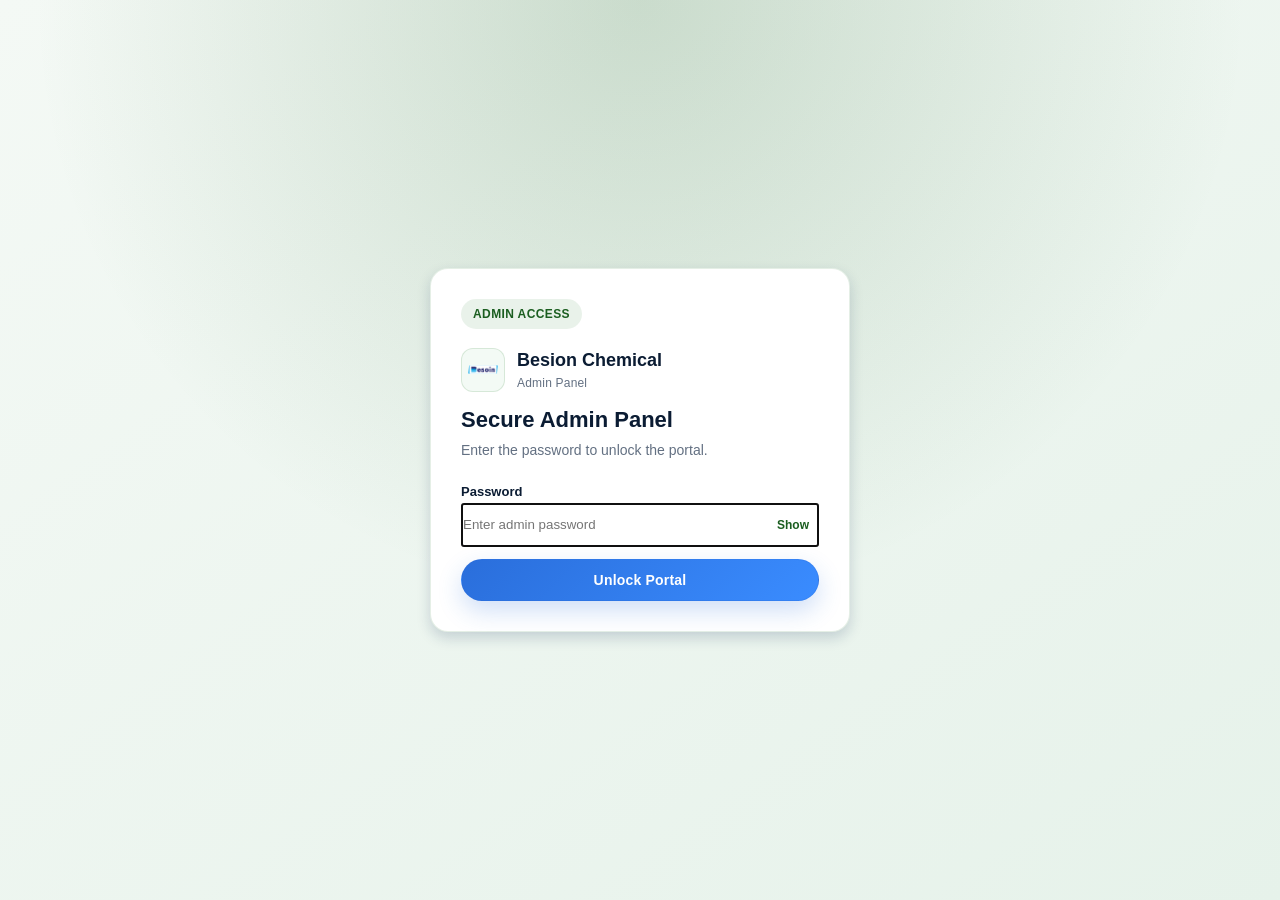
==== commit 2bb460ae: "v8" ====
--- a/aks-admin.html
+++ b/aks-admin.html
@@ -321,7 +321,6 @@
       border-color: #cfe8dc;
       color: #1a6b3c;
     }
-
   </style>
 </head>
 
@@ -603,18 +602,20 @@
           </select>
         </div>
         <div class="form-group">
-          <label>Image URL (Direct or Google Drive)</label>
+          <label>Image Link (Direct URl)</label>
           <input type="url" class="form-control" id="fImage" placeholder="https://...">
         </div>
         <div class="form-group">
           <label>Image Preview</label>
-          <div id="imagePreview" style="display:none;border:1px solid #e0e0e0;border-radius:10px;padding:10px;background:#fafafa">
-            <img id="imagePreviewImg" alt="Image preview" style="width:100%;height:140px;object-fit:contain;background:#fff;border-radius:8px">
+          <div id="imagePreview"
+            style="display:none;border:1px solid #e0e0e0;border-radius:10px;padding:10px;background:#fafafa">
+            <img id="imagePreviewImg" alt="Image preview"
+              style="width:100%;height:140px;object-fit:contain;background:#fff;border-radius:8px">
             <div id="imagePreviewStatus" style="margin-top:6px;font-size:12px;color:var(--text-muted)"></div>
           </div>
         </div>
         <div class="form-group">
-          <label>PDF Link (Google Drive or direct URL)</label>
+          <label>PDF Link (Direct URL)</label>
           <input type="url" class="form-control" id="fPdf" placeholder="https://drive.google.com/file/d/...">
         </div>
         <div class="form-group">
@@ -630,7 +631,8 @@
         </div>
         <div class="form-group">
           <label>Mode of Action</label>
-          <textarea class="form-control" id="fMOA" rows="3" placeholder="e.g. Acetylcholinesterase inhibitor"></textarea>
+          <textarea class="form-control" id="fMOA" rows="3"
+            placeholder="e.g. Acetylcholinesterase inhibitor"></textarea>
         </div>
         <div class="form-group">
           <label>Major Crops</label>
@@ -801,4 +803,5 @@
   <script src="js/script.js"></script>
   <script src="js/admin.js"></script>
 </body>
-</html>
+
+</html>
